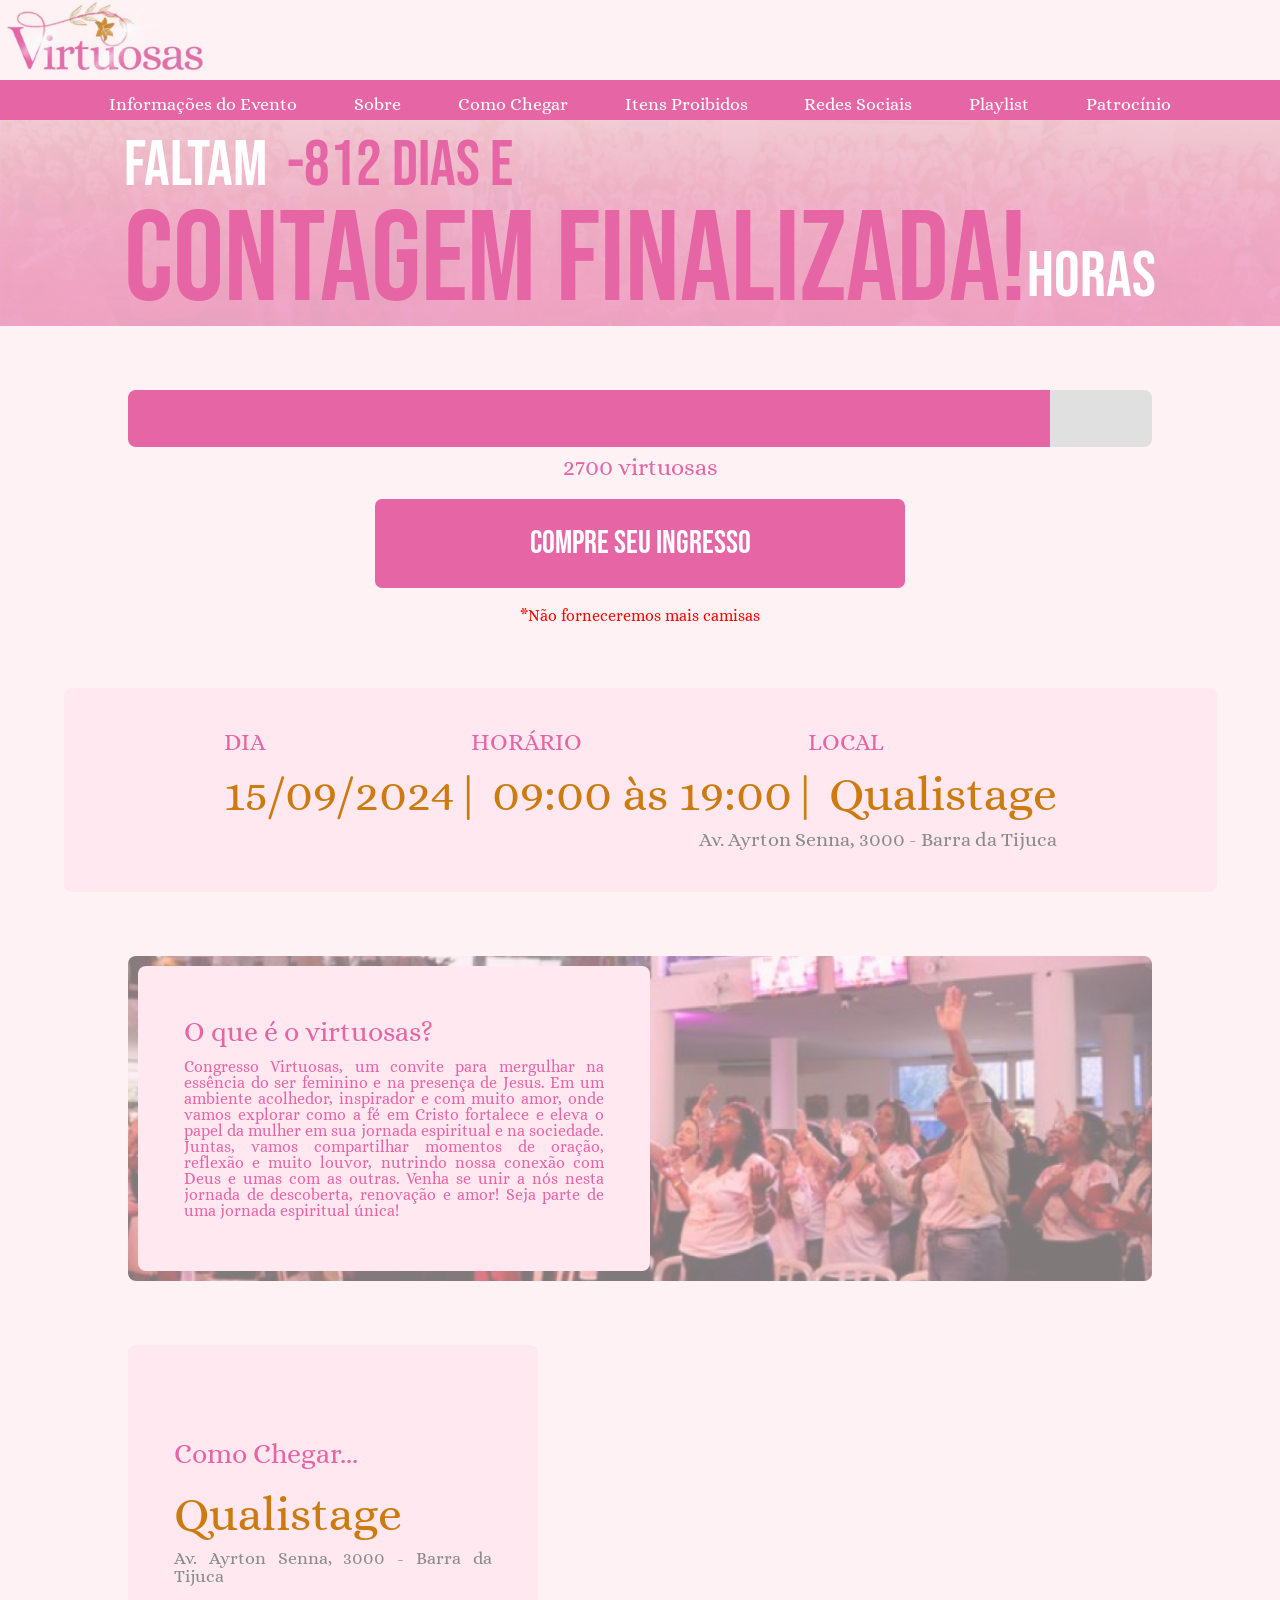
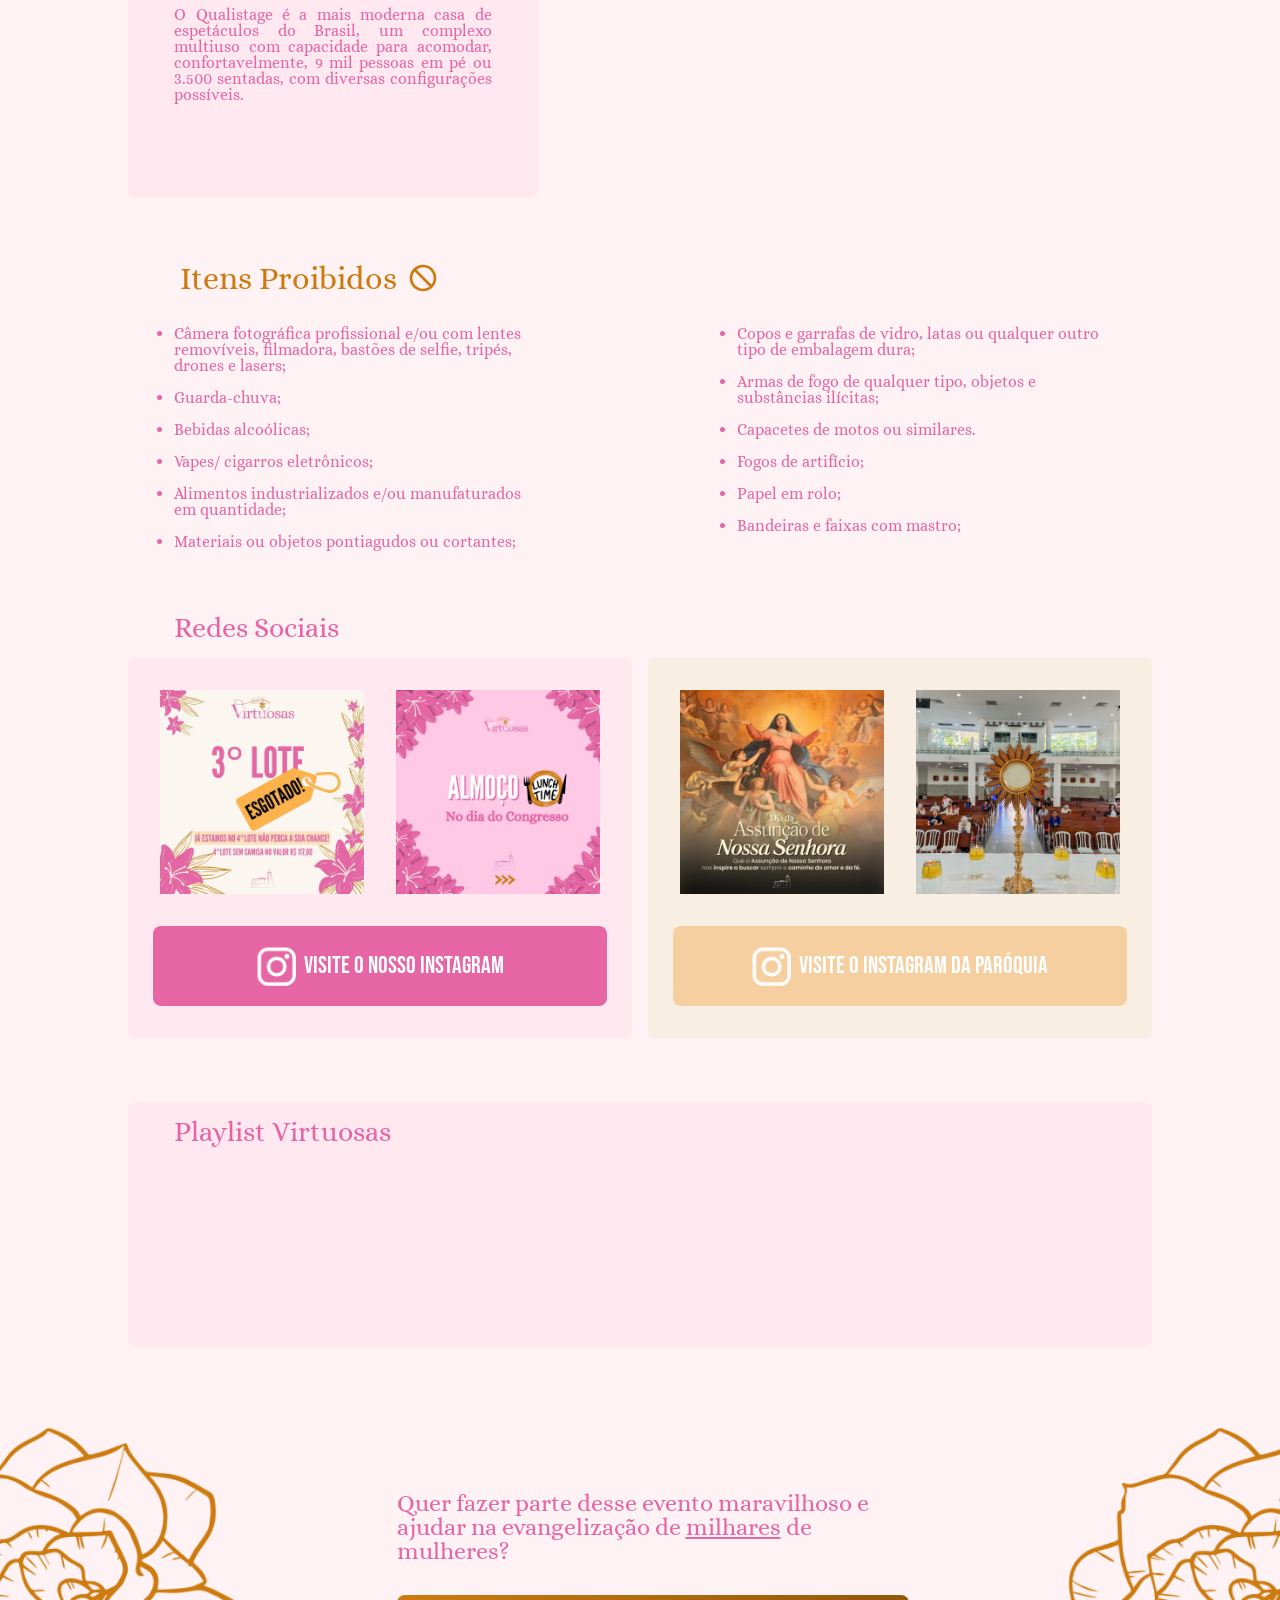
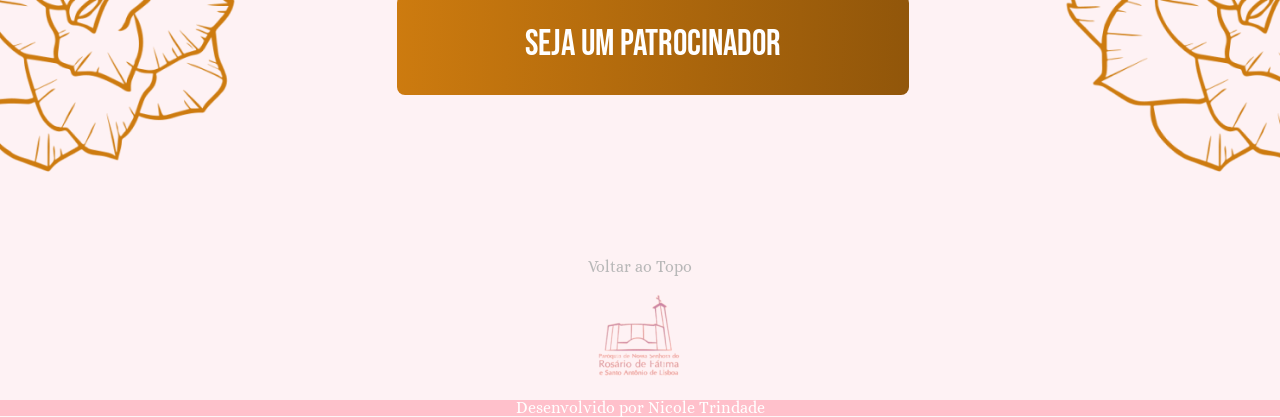
==== Virtuosas site/index.html @ bc8e5326 "analytics" ====
<!DOCTYPE html>
<html lang="en">
<head>
    <meta charset="UTF-8">
    <meta name="viewport" content="width=device-width, initial-scale=1.0">
    <title> Virtuosas</title>
    <link rel="shortcut icon" type="image/ico" href="src/favicon.ico"/>
    <link rel="stylesheet" href="style.css">
    <link rel="preconnect" href="https://fonts.googleapis.com">
    <link rel="preconnect" href="https://fonts.gstatic.com" crossorigin>
    <link href="https://fonts.googleapis.com/css2?family=Alice&display=swap" rel="stylesheet">
    <link rel="preconnect" href="https://fonts.googleapis.com">
    <link rel="preconnect" href="https://fonts.gstatic.com" crossorigin>
    <link href="https://fonts.googleapis.com/css2?family=Bebas+Neue&display=swap" rel="stylesheet">
</head>
<body >
    <div class="container-body">
        <div id="topo" class="container-Head">
            <img class="logo-imagem" src="src/virtuosas logo 1.png" alt="virtuosas logo">
            <div class="menu-icon" onclick="toggleMenu()">☰</div>
        </div>
    
        <nav class="container-menu">
            <ul class="container-menulista">
                <li><a class="item-listamenu" href="#info-evento">Informações do Evento</a></li>
                <li><a class="item-listamenu" href="#sobre">Sobre</a></li>
                <li><a class="item-listamenu" href="#como-chegar">Como Chegar</a></li>
                <li><a class="item-listamenu" href="#itens-proibidos">Itens Proibidos</a></li>
                <li><a class="item-listamenu" href="#redes-sociais">Redes Sociais</a></li>
                <li><a class="item-listamenu" href="#playlist">Playlist</a></li>
                <li><a class="item-listamenu" href="#patrocinio">Patrocínio</a></li>
            </ul>
        </nav>
    </div>

        <div class="container-cronometro">
            <div class="container-cronometrodiasehoras">
                <div class="container-cronometrodiaslinha">
                    <p class="faltamtexto">FALTAM &nbsp;</p>
                    <p id="contadordias" ></p>
                    <p>&nbsp;E </p>
                </div>
                <div class="container-cronometrohoraslinha">
                    <p id="contador"></p>
                </div>
            </div>
            <p class="container-cronometrotexto">HORAS</p>
        </div>

        <div class="container-conteudo">

        <div class="container-inscr">
            <div class="container-inscritas">
                <div class="barra-container">
                    <div class="barra-preenchida" id="barra"></div>
                  </div>                  
                <p class="numero-insc">2700 virtuosas</p>
            </div>
            <a class="button-inscr" href=" https://www.ticketmaster.com.br/event/congresso-das-mulheres-da-taquara-no-qualistage"> Compre Seu Ingresso</a>
            <p style="color: red;">*Não forneceremos mais camisas</p>
        </div>

        <div id="info-evento" class="container-infoevento">
            <div class="container-periodoprinc">            
                <div class="container-periodo">            
                    <p style="margin-left: 0px;" class="container-periodonome">DIA</p>
                    <p class="container-periodoinfo">15/09/2024</p>
                </div>
                <div class="container-periodo">           
                    <p class="container-periodonome" >HORÁRIO</p>
                    <p class="container-periodoinfo">|  09:00 às 19:00</p>
                </div>
                <div class="container-periodo">
                    <p class="container-periodonome">LOCAL</p>
                    <p class="container-periodoinfo">| Qualistage</p>
                </div>
            </div>
            <div  class="container-infoeventoendereco">
                 <p>Av. Ayrton Senna, 3000 - Barra da Tijuca</p>    
            </div>
            
        </div>

        <div id="sobre" class="container-sobre">
            <div class="container-fundooqueevirtuosas">
            <div class="container-oqueevirtuosas">
                <h1 id="titulooqvirt" class="container-titulorosa">O que é o virtuosas? </h1>
                <p class="container-textorosa">  Congresso Virtuosas, um convite para mergulhar na essência do ser feminino e na presença de Jesus.
                Em um ambiente acolhedor, inspirador e com muito amor, onde vamos explorar como a fé em Cristo fortalece 
                e eleva o papel da mulher em sua jornada espiritual e na sociedade. Juntas, vamos compartilhar momentos de 
                oração, reflexão e muito louvor, nutrindo nossa conexão com Deus e umas 
                com as outras. Venha se unir a nós nesta jornada de descoberta, renovação e amor! Seja parte de uma jornada
                espiritual única!</p>
            </div>
            </div>
        </div>

        <div id="como-chegar" class="container-chegar">
            <div class="container-chegartexto" >
                <p class="container-titulorosa" style="margin-bottom: 22px;" >Como Chegar...</p>
                <p class="container-periodoinfo2"> Qualistage</p>
                <p class="container-infoeventoendereco2" >Av. Ayrton Senna, 3000 - Barra da Tijuca</p>
                <p class="container-textorosa">O Qualistage é a mais moderna casa de espetáculos do Brasil, um complexo multiuso com 
                    capacidade para acomodar, confortavelmente, 9 mil pessoas em pé ou 3.500 sentadas, 
                    com diversas configurações possíveis.</p>
            </div>
            <div class="container-chegarmapa" >
                <iframe class="container-chegarmapa" src="https://www.google.com/maps/embed?pb=!1m18!1m12!1m3!1d3673.11513591371!2d-43.36539692490938!3d-22.98279327920167!2m3!1f0!2f0!3f0!3m2!1i1024!2i768!4f13.1!3m3!1m2!1s0x9bdb58bebd875f%3A0x8287e417959644a8!2sQualistage!5e0!3m2!1spt-BR!2sbr!4v1724108321001!5m2!1spt-BR!2sbr" width="600" height="450" style="border:0;" allowfullscreen="" loading="lazy" referrerpolicy="no-referrer-when-downgrade"></iframe>
            </div>
            
        </div>
        

        <div id="itens-proibidos" class="container-itens">

            <div class="container-itenstitulo">
                <p> Itens Proibidos</p>
                <img src="src/block-icon.svg">
            </div>
            <div class="container-listaproibidos">
                <ul class="container-itenslista">
                        <li>Câmera fotográfica profissional e/ou com lentes removíveis, filmadora, bastões de selfie, tripés, drones e lasers;</li>
                        <li>Guarda-chuva;</li>
                        <li>Bebidas alcoólicas;</li>
                        <li>Vapes/ cigarros eletrônicos;</li>
                        <li>Alimentos industrializados e/ou manufaturados em quantidade;</li>
                        <li>Materiais ou objetos pontiagudos ou cortantes;</li>

                </ul>
                <ul class="container-itenslista">
                    <li>Copos e garrafas de vidro, latas ou qualquer outro tipo de embalagem dura;</li>
                    <li>Armas de fogo de qualquer tipo, objetos e substâncias ilícitas;</li>   
                    <li>Capacetes de motos ou similares.</li>  
                    <li>Fogos de artifício;</li> 
                    <li>Papel em rolo;</li> 
                    <li> Bandeiras e faixas com mastro;</li> 

                </ul>
            </div>
        </div>

        <div id="redes-sociais" class="container-redessociais">
            <h1 class="container-titulorosa" style="margin-bottom: 16px;">Redes Sociais</h1>
            <div class="container-instagramtotal">
                <div class="container-instagramvirt">
                    <div class="container-fotosinsta">                    
                        <div onclick="window.location='https://www.instagram.com/p/C-2g4DoRQ3X/?utm_source=ig_web_copy_link&igsh=MzRlODBiNWFlZA==';" class="image-container">
                            <img src="src/post3.png" alt="Post Instagram 3o lote">
                            <div class="overlay">
                                <img src="sua-imagem-sobreposicao.png" alt="">
                            </div>
                        </div>
                        <div onclick="window.location='https://www.instagram.com/p/C-5daG8xgtd/?utm_source=ig_web_copy_link&igsh=MzRlODBiNWFlZA==';" class="image-container">
                            <img src="src/post4.png" alt="Post Instagram Almoço">
                            <div class="overlay">
                                <img src="sua-imagem-sobreposicao.png" alt="">
                            </div>
                        </div>
                    </div>
                    
                    <a class="button-instavirt" href="https://www.instagram.com/virtuosascm/">
                        <img class="logo-insta-button" src="src/insta-menor.svg" alt=""> 
                        <p>Visite o nosso instagram</p>
                    </a>
                </div>
                
                <div class="container-instagramparo">
                    <div onclick="window.location='https://www.instagram.com/p/C-0Xj4Xxc16/?utm_source=ig_web_copy_link&igsh=MzRlODBiNWFlZA==';" class="container-fotosinsta">                    
                        <div class="image-container">
                            <img src="src/post2.png" alt="">
                            <div class="overlay">
                                <img src="sua-imagem-sobreposicao.png" alt="">
                            </div>
                        </div>
                        <div onclick="window.location='//www.instagram.com/p/C92QTw2Mox7/?utm_source=ig_web_copy_link&igsh=MzRlODBiNWFlZA==';" class="image-container">
                            <img src="src/post1.png" alt="Post Instagram Ostensório">
                            <div class="overlay">
                            </div>
                        </div>
                    </div>                
                    <a class="button-instaparo" href="https://www.instagram.com/rosariodefatimataquara?utm_source=ig_web_button_share_sheet&igsh=ZDNlZDc0MzIxNw=="> 
                        <img class="logo-insta-button" src="src/insta-menor.svg" alt="">
                        <p>Visite o Instagram da Paróquia</p>
                    </a>
                </div>
            </div>
        </div>

        <div id="playlist" class="container-spotify">
            <h1 class="container-titulorosa" style="margin-bottom: 16px; margin-top: 16px;" >Playlist Virtuosas</h1>
            <div class="container-spotifyplayer">
                <iframe style="border-radius:12px" src="https://open.spotify.com/embed/playlist/7DK9SBOw7ybCnWoJgcWe0b?utm_source=generator" width="100%" height="152" frameBorder="0" allowfullscreen="" allow="autoplay; clipboard-write; encrypted-media; fullscreen; picture-in-picture" loading="lazy"></iframe>
            </div>
            
        </div>
        
        <div id="patrocinio" class="container-patrocionio">
            <img class="imagem-fundo-cravo" src="src/cravoesq.png" alt="">
            <div class="container-conteudopatrocionio">            
                <p class="container-textopatrocionio">Quer fazer parte desse evento maravilhoso e ajudar na 
                evangelização de <u>milhares</u> de mulheres?</p>
                <a class="button-patrocinador" href="https://bit.ly/parceriavirtuosas"> Seja um patrocinador</a>
            </div>
            <img class="imagem-fundo-cravo" src="src/cravodir.png" alt="">

        </div>
         </div>
        <div class="container-footer">
            <a class="texto-footer" href="#topo">Voltar ao Topo</a>
            <img src="src/logo-igreja.png" alt="">
        </div>
        <p style="background-color: pink; color: white; text-align: center;"> Desenvolvido por Nicole Trindade</p>
    </div>
    <script async src="//www.instagram.com/embed.js"></script>
    <script src="script.js"></script>
    <script>
        window.va = window.va || function () { (window.vaq = window.vaq || []).push(arguments); };
      </script>
      <script defer src="/_vercel/insights/script.js"></script>
</body>
</html>
---- Virtuosas site/style.css ----
/* http://meyerweb.com/eric/tools/css/reset/ 
   v2.0 | 20110126
   License: none (public domain)
*/

html, body, div, span, applet, object, iframe,
h1, h2, h3, h4, h5, h6, p, blockquote, pre,
a, abbr, acronym, address, big, cite, code,
del, dfn, em, img, ins, kbd, q, s, samp,
small, strike, strong, sub, sup, tt, var,
b, u, i, center,
dl, dt, dd, ol, ul, li,
fieldset, form, label, legend,
table, caption, tbody, tfoot, thead, tr, th, td,
article, aside, canvas, details, embed, 
figure, figcaption, footer, header, hgroup, 
menu, nav, output, ruby, section, summary,
time, mark, audio, video {
	margin: 0;
	padding: 0;
	border: 0;
	font-size: 100%;
	font: inherit;
	vertical-align: baseline;
}
/* HTML5 display-role reset for older browsers */
article, aside, details, figcaption, figure, 
footer, header, hgroup, menu, nav, section {
	display: block;
}
body {
	line-height: 1;
}
ol, ul {
	list-style: none;
}
blockquote, q {
	quotes: none;
}
blockquote:before, blockquote:after,
q:before, q:after {
	content: '';
	content: none;
}
table {
	border-collapse: collapse;
	border-spacing: 0;
}
body{
    background-color: #FEF2F4;
    font-family: 'Alice';
    overflow-x: hidden;
}
.container-conteudo{
    display: flex;
    flex-direction: column;
    justify-content: center;
    align-items: center;
    margin: 64px 0 64px 0;
    gap: 64px;
}


/* CABEÇALHO */
.logo-imagem {
    height: 80px;
}
.container-Head{
    display: flex;
    flex-direction: row;
    justify-content: flex-start;
}
.container-menu {
    background-color: #E665A5;
    font-family: "Alice", serif;
    height: 40px;
    display: flex; /* Adiciona flexbox para alinhar itens horizontalmente */
    align-items: center; /* Alinha verticalmente o conteúdo ao centro */
    justify-content: center; /* Centraliza o menu no desktop */
}

/* Ícone do menu (inicialmente oculto) */
.menu-icon {
    display: none;
    font-size: 24px;
    cursor: pointer;
    color: #E665A5;
    margin: 10px 10px 0 0 ; /* Move o ícone para a extrema direita */
}

.container-menulista {
    display: flex;
    justify-content: center;
    flex-direction: row;
    padding: 10px 010px 0;
    gap: 4.44vw;
}

.item-listamenu {
    text-decoration: none;
    color: white;
    font-size: 1.4vw;
}

/* Estilos para telas menores que 786px */
@media (max-width: 786px) {
    .container-Head{
        justify-content: center;
    }
    .container-menu {
        height: auto;
        flex-direction: column; /* Alinha o conteúdo verticalmente */
    }

    .container-menulista {
        display: none; /* Esconde o menu inicialmente */

    }

    .menu-icon {
        display: block; /* Mostra o ícone de menu */
        position: absolute;
        right: 20px; 
    }

    .container-menu.show .container-menulista {
        display: flex; /* Mostra o menu ao clicar no ícone */
        flex-direction: column;
    }

    .item-listamenu {
        font-size: 16px;
        text-align: center;
        padding: 10px 0;
    }
}


/* INSCRITAS */
.container-inscr{
    display: flex;
    flex-direction: column;
    align-items: center;
    justify-content: center;
}
.container-menu{
    display: flex;
    flex-direction: column;
    justify-content: center;
}
.container-cronometro{
    display: flex;
    flex-direction: row;
    justify-content: center;
    background-size: cover;
    align-items: flex-end;
    background-image: url('src/Group\ 12.png');
    font-family: 'Bebas Neue';
    color: #E665A5;
    height: 16.11vw;
}
.container-cronometrodiaslinha{
    display: flex;
    flex-direction: row;
    font-size: 5vw;
}
.container-cronometrohoraslinha{
 font-size: 10vw;
}
.container-cronometrodiasehoras{
    display: flex;
    flex-direction: column;
}
.faltamtexto{
    color: white;
}
.container-cronometrotexto{
    display: flex;
    align-self: flex-end;
    color: white;
    font-size: 5vw;
    padding-bottom: 1.38vw;
}

@media (max-width:496px) {
    .container-cronometro{

        height: 32vw;
    }
    .container-cronometrodiaslinha{

        font-size: 10vw;
    }
    .container-cronometrohoraslinha{
     font-size: 20vw;
    }

    .container-cronometrotexto{

        font-size: 10vw;

    }
}
.barra-container {
    width: 80%;
    background-color: #e0e0e0; /* Cor de fundo do container */
    border-radius: 8px;
    overflow: hidden; /* Garante que a barra não transborde as bordas arredondadas */
}
.barra-preenchida {
    width: 0%; /* Inicialmente, a barra tem largura zero */
    height: 57px;
    background-color: #E665A5; /* Cor rosa da barra */
    transition: width 2s ease-in-out; /* Animação de 2 segundos para o crescimento da barra */
}  
.container-inscr{
    display: flex;
    flex-direction: column;
    width: 100%;
    gap: 20px;
}
.container-inscritas{
    display: flex;
    flex-direction: column;
    align-items: center;
    gap: 8px;
    width: 100%;
}
.numero-insc{
    font-size: 24px;
    color: #E665A5;

}
.button-inscr{
    display: flex;
    flex-direction: column;
    text-decoration: none;
    font-size: 2.5vw;
    justify-content: center;
    align-items: center;
    height: 6.94vw;
    width: 41.38vw;
    background-color: #E665A5;
    border-radius: 0.55vw;
    color: white;
    font-family: 'Bebas Neue';
}
@media (max-width: 786px) {
    .button-inscr{
        display: flex;
        flex-direction: column;
        text-decoration: none;
        font-size: 24px;
        justify-content: center;
        align-items: center;
        height: 60px;
        width: 70%;
        background-color: #E665A5;
        border-radius: 8px;
        color: white;
        font-family: 'Bebas Neue';
    }
    }

/* INFORMACOES DO EVENTO */

.container-infoevento{
    display: flex;
    flex-direction: column;
    background-color: #FFE8F0;
    padding: 42px 12.5vw 42px 12.5vw;
    border-radius: 8px;

}
.container-periodonome{
    font-size: 24px;
    margin-bottom: 16px;
    margin-left: 16px;
    color: #E665A5;
}
.container-periodoinfo{

    font-size: 48px;
    color: #CD7B0F;

}
.container-periodoprinc{
    display: flex;
    flex-direction: row;
}

.container-infoeventoendereco{
    display: flex;
    flex-direction: row;
    font-size: 20px;
    color: #8B8B8B;
    margin-top: 12px;
    align-self: flex-end;
}

@media (max-width: 1120px) {
    .container-periodonome {
        font-size: 1.66vw;
    }
    .container-periodoinfo {
        font-size: 3.33vw;
    }

}

@media (max-width: 786px) {
    .container-infoevento{
        display: flex;
        flex-direction: column;
        background-color: #FFE8F0;
        padding: 0;
        width: 95%;
        border-radius: 8px;
    
    }
    .container-periodonome {
        font-size: 16px;
    }
    .container-periodoinfo{

        font-size: 24px;
        color: #CD7B0F;
    
    }

    .container-periodoprinc{
        display: flex;
        flex-direction: row;
        justify-content: space-between;
        margin: 20px 20px 0 20px;
    }

    .container-infoeventoendereco{
        display: flex;
        flex-direction: row;
        font-size: 2.0vw;
        color: #8B8B8B;
        margin: 10px 20px 20px 0;
        align-self: flex-end;
    }

}

    @media (max-width:496px) {
        .container-periodoinfo{
    
            font-size:20px;
            color: #CD7B0F;
        
        }
        .container-infoeventoendereco{
            display: flex;
            flex-direction: row;
            font-size: 12px;
            color: #8B8B8B;
            margin: 10px 20px 20px 0;
            align-self: flex-end;
        }
        .container-periodonome {
            font-size: 20px;
        }
    
            
        }

        @media (max-width:440px) {
            .container-periodoinfo{
        
                font-size:4.5vw;
                color: #CD7B0F;
            
            }
            .container-infoeventoendereco{
                display: flex;
                flex-direction: row;
                font-size: 3vw;
                color: #8B8B8B;
                margin: 10px 20px 20px 0;
                align-self: flex-end;
            }
            .container-periodonome {
                font-size: 4.5vw;
            }
        
                
            }



/* SOBRE O EVENTO */
.container-sobre{
    display: flex;
    flex-direction: row;
    justify-content: center;
}
.container-fundooqueevirtuosas{
    width: 80%;
    background-image: url('src/image-fundooqe.png');
    background-position: center;
    background-size: cover;
    border-radius: 8px;
}
.container-oqueevirtuosas{
    display: flex;
    flex-direction: column;
    justify-content: center;
    align-items:flex-start;
    
    width: 50%;
    height: 305px;
    margin: 10px;
    color: #E665A5;
    
    background-color: #FFE8F0;
    border-radius: 8px;
}
.container-titulorosa{
    font-size: 32px;
    padding: 0 3.61vw 0 3.61vw;
    color: #E665A5;
    margin-bottom: 12px;
    font-size: 2.22vw;
    
}
.container-textorosa{
    font-size: 16px;
    text-align: justify;
    padding: 0 3.61vw 0 3.61vw;
    font-size: 16px;
}

@media (max-width:786px) {
    .container-titulorosa{
        font-size: 32px;
        padding: 0 3.61vw 0 3.61vw;
        color: #E665A5;
        
        margin-bottom: 12px;
        
    }
    #titulooqvirt{
        color: white;
    }
    .container-textorosa{
        font-size: 16px;
        text-align: justify;
        padding: 0 3.61vw 0 3.61vw;
        font-size: 16px;
    }

    .container-fundooqueevirtuosas{
        width:100%;
        background-image: none;
        background-position: center;
        border-radius: 0;
    }
    .container-oqueevirtuosas{
        display: flex;
        flex-direction: column;
        justify-content: center;
        align-items:flex-start;
        padding: 20px 0 20px 0;
        width: 100%;
        height: auto;
        margin: 0;
        color: white;
        background-color: #E665A5;
        border-radius: 0;
    }

}

@media (max-width:488px) {
    .container-titulorosa{
        font-size: 32px;
        padding: 0 3.61vw 0 3.61vw;
        color: #E665A5;
        margin-bottom: 12px;
    }
        
    }



/* COMO CHEGAR */
.container-chegar{
    display: flex;
    flex-direction: row;
    gap:1.11vw;
    width: 80%;
}
.container-periodoinfo2{

    font-size: 48px;
    color: #CD7B0F;
    padding: 0 3.61vw 0 3.61vw;

}
.container-chegartexto{
    background-color: #FFE8F0;
    color: #E665A5;
    display: flex;
    flex-direction: column;
    justify-content: center;
    align-items:flex-start;
    border-radius: 8px;
    text-align: justify;
}
.container-infoeventoendereco2{
    display: flex;
    flex-direction: row;
    font-size: 1.38vw;
    color: #8B8B8B;
    margin-top: 12px;
    margin-bottom: 22px;
    padding: 0 3.61vw 0 3.61vw;
}
@media (max-width: 1120px) {
    .container-chegarmapa{
        display: flex;
        width: 51.11vw;
        height: 51.11vw;
        border:0;

    }
    .container-infoeventoendereco2{
        display: flex;
        flex-direction: row;
        font-size: 16px;
        color: #8B8B8B;
        margin-top: 12px;
        margin-bottom: 22px;
        padding: 0 3.61vw 0 3.61vw;
    }

}
@media (max-width:786px) {
    .container-chegar{
        display: flex;
        flex-direction: column;
        gap:1.11vw;
        width: 95%;
    }
    
    .container-chegarmapa{
        display: flex;
        width: 100%;
        border:0;

    }
    .container-chegartexto{
        padding-top: 16px;
        padding-bottom: 16px ;
    }
    .container-periodoinfo2{

        font-size: 48px;
        color: #CD7B0F;
        padding: 0 3.61vw 0 3.61vw;
    
    }

}





/* ITENS PROIBIDOS */
.container-itens{

    width: 80%;
}
.container-itenstitulo{
    display: flex;
    padding: 0 52px 0 52px;
    margin-bottom: 32px;
    gap: 10px;
    flex-direction: row;
    font-size: 32px;
    color: #CD7B0F;
}
.container-listaproibidos{
    display: flex;
    flex-direction: row;
    gap: 10%;
}
.container-itenslista{
    padding: 0 3.61vw 0 3.61vw;
    width: 45%;
}
ul{
    display: flex;
    flex-direction: column;
    gap: 16px;
    list-style-type: disc;
    padding-right: 10px;
    color: #E665A5;
}
@media (max-width:786px) {
    .container-itens{
        width: 95vw;
    }

    .container-listaproibidos{
        display: flex;
        flex-direction: column;
        gap: 16px;
    }
    .container-itenslista{
        
        width: 95%;
    }
    .container-itenstitulo{
        display: flex;
        padding: 0;
        margin-bottom: 32px;
        flex-direction: row;
        font-size: 6.4vw;
        color: #CD7B0F;
    }
}
@media (max-width:440px) {
    .container-itenstitulo{
        display: flex;
        padding: 0;
        margin-bottom: 32px;
        flex-direction: row;
        font-size: 32px;
        color: #CD7B0F;
    }
}


/* REDES SOCIAIS */
.container-redessociais{
    width: 80%;
}
.container-instagramtotal{
    display: flex;
    flex-direction: row;
    gap: 16px;
}
.container-instagramvirt{
    width: 50%;
    display: flex;
    flex-direction: column;
    justify-content: center;
    align-items: center;
    background-color: #FFE8F0;
    border-radius: 8px;
    
}
.container-instagramparo{
    width: 50%;
    display: flex;
    flex-direction: column;
    justify-content: center;
    align-items: center;
    background-color: #F8EEE2;
    border-radius: 8px;

}
.container-fotosinsta{
    display: flex;
    flex-direction: row;
    gap: 32px;
    padding: 32px;

}
.button-instavirt{
    display: flex;
    flex-direction: row;
    justify-content: center;
    align-items: center;
    gap: 8px;
    width: 90%;
    height: 80px;
    background-color: #E665A5;
    text-decoration: none;
    color: white;
    font-family: 'Bebas Neue';
    font-size: 24px;
    border-radius: 8px;
    margin-bottom: 32px;
}
.button-instaparo{
    display: flex;
    flex-direction: row;
    justify-content: center;
    gap: 8px;
    align-items: center;
    width: 90%;
    height: 80px;
    background-color: #F6CFA0;
    text-decoration: none;
    color: white;
    font-family: 'Bebas Neue';
    font-size: 24px;
    border-radius: 8px;
    margin-bottom: 32px;

}
.image-container {
    position: relative;
    display: inline-block;
}
.image-container img {
    display: block;
    width: 100%;
    height: auto;
}
.overlay {
    position: absolute;
    top: 0;
    left: 0;
    width: 100%;
    height: 100%;
    background-image: url(src/opacity-insta.png);
    background-position: center;
    display: flex;
    align-items: center;
    justify-content: center;
    opacity: 0;
    transition: opacity 0.3s ease;
}
.overlay img {
    max-width: 100%;
    max-height: 100%;
    opacity: 0.4; /* Transparência da imagem sobreposta */
}
.image-container:hover .overlay {
    opacity: 1; /* Mostra a sobreposição ao passar o mouse */
}
.container-instagramtotal{
    display: flex;
    flex-direction: row;
}

@media (max-width:786px) {
    .container-redessociais{
        width: 95%;
    }
    .container-instagramtotal{
        display: flex;
        flex-direction: column;
        gap: 16px;

    }


    .container-instagramvirt{
        width: 100%;
        display: flex;
        flex-direction: column;
        justify-content: center;
        align-items: center;
        background-color: #FFE8F0;
        border-radius: 8px;
        
    }
    .container-instagramparo{
        width: 100%;
        display: flex;
        flex-direction: column;
        justify-content: center;
        align-items: center;
        background-color: #F8EEE2;
        border-radius: 8px;
    
    }
    .button-instavirt{
        display: flex;
        flex-direction: row;
        justify-content: center;
        align-items: center;
        gap: 8px;
        width: 90%;
        height: 17.77vw;
        background-color: #E665A5;
        text-decoration: none;
        color: white;
        font-family: 'Bebas Neue';
        font-size: 5.33vw;
        border-radius: 8px;
        margin-bottom: 32px;
    }
    .button-instaparo{
        display: flex;
        flex-direction: row;
        justify-content: center;
        gap: 8px;
        align-items: center;
        width: 90%;
        height: 17.77vw;
        background-color: #F6CFA0;
        text-decoration: none;
        color: white;
        font-family: 'Bebas Neue';
        font-size: 5.33vw;
        border-radius: 8px;
        margin-bottom: 32px;
    
    }
    .logo-insta-button{
        height: 8.88vw;
    }
    
}


/* SPOTIFY */
.container-spotify{
    display: flex;
    flex-direction: column;
    background-color: #FFE8F0;
    border-radius: 8px;
    width: 80%;

}
.container-spotifyplayer{
    display: flex;
    flex-direction: row;
    align-self: center;
    margin-bottom:32px ;
    width: 96%;
}

@media (max-width:786px) {
    .container-spotify{
        display: flex;
        flex-direction: column;
        background-color: #FFE8F0;
        border-radius: 8px;
        width: 95%;
    
    }
}



/* PATROCINIO */
.container-patrocionio {
    display: flex;
    flex-direction: row;
    justify-content: space-between;
    width: 100%;
}
.container-conteudopatrocionio {
    z-index: 1; /* Coloca o conteúdo acima das imagens */
    display: flex;
    flex-direction: column;
    margin-top: 80px;
    width: 40%;
}
.container-textopatrocionio {
    color: #E665A5;
    margin-bottom: 32px;
    font-size: 24px;
}
.button-patrocinador {
    display: flex;
    justify-content: center;
    align-items: center;
    height: 100px;
    border-radius: 8px;
    background: linear-gradient(92deg, #CD7B0F 0%, #91560A 100%);
    font-family: 'Bebas Neue';
    color: white;
    text-decoration: none;
    font-size: 36px;
}

.imagem-fundo-cravo{
    height: 30vw;
}
@media (max-width:786px) {
   
    .container-textopatrocionio {
        color: #E665A5;
        margin-bottom: 32px;
        font-size: 4vw;
    }
    .container-conteudopatrocionio {
        z-index: 1; /* Coloca o conteúdo acima das imagens */
        display: flex;
        flex-direction: column;
        margin-top: 0;
        width: 60%;
    }
    .button-patrocinador {
        display: flex;
        justify-content: center;
        align-items: center;
        height: 12.72vw;
        border-radius: 8px;
        background: linear-gradient(92deg, #CD7B0F 0%, #91560A 100%);
        font-family: 'Bebas Neue';
        color: white;
        text-decoration: none;
        font-size: 4.58vw;
    }
}

/* RODAPE*/
.container-footer{
    display: flex;
    flex-direction: column;
    justify-content: center;
    align-items: center;   
}
.texto-footer{
    text-decoration: none;
    color: #B8B8B8;

}
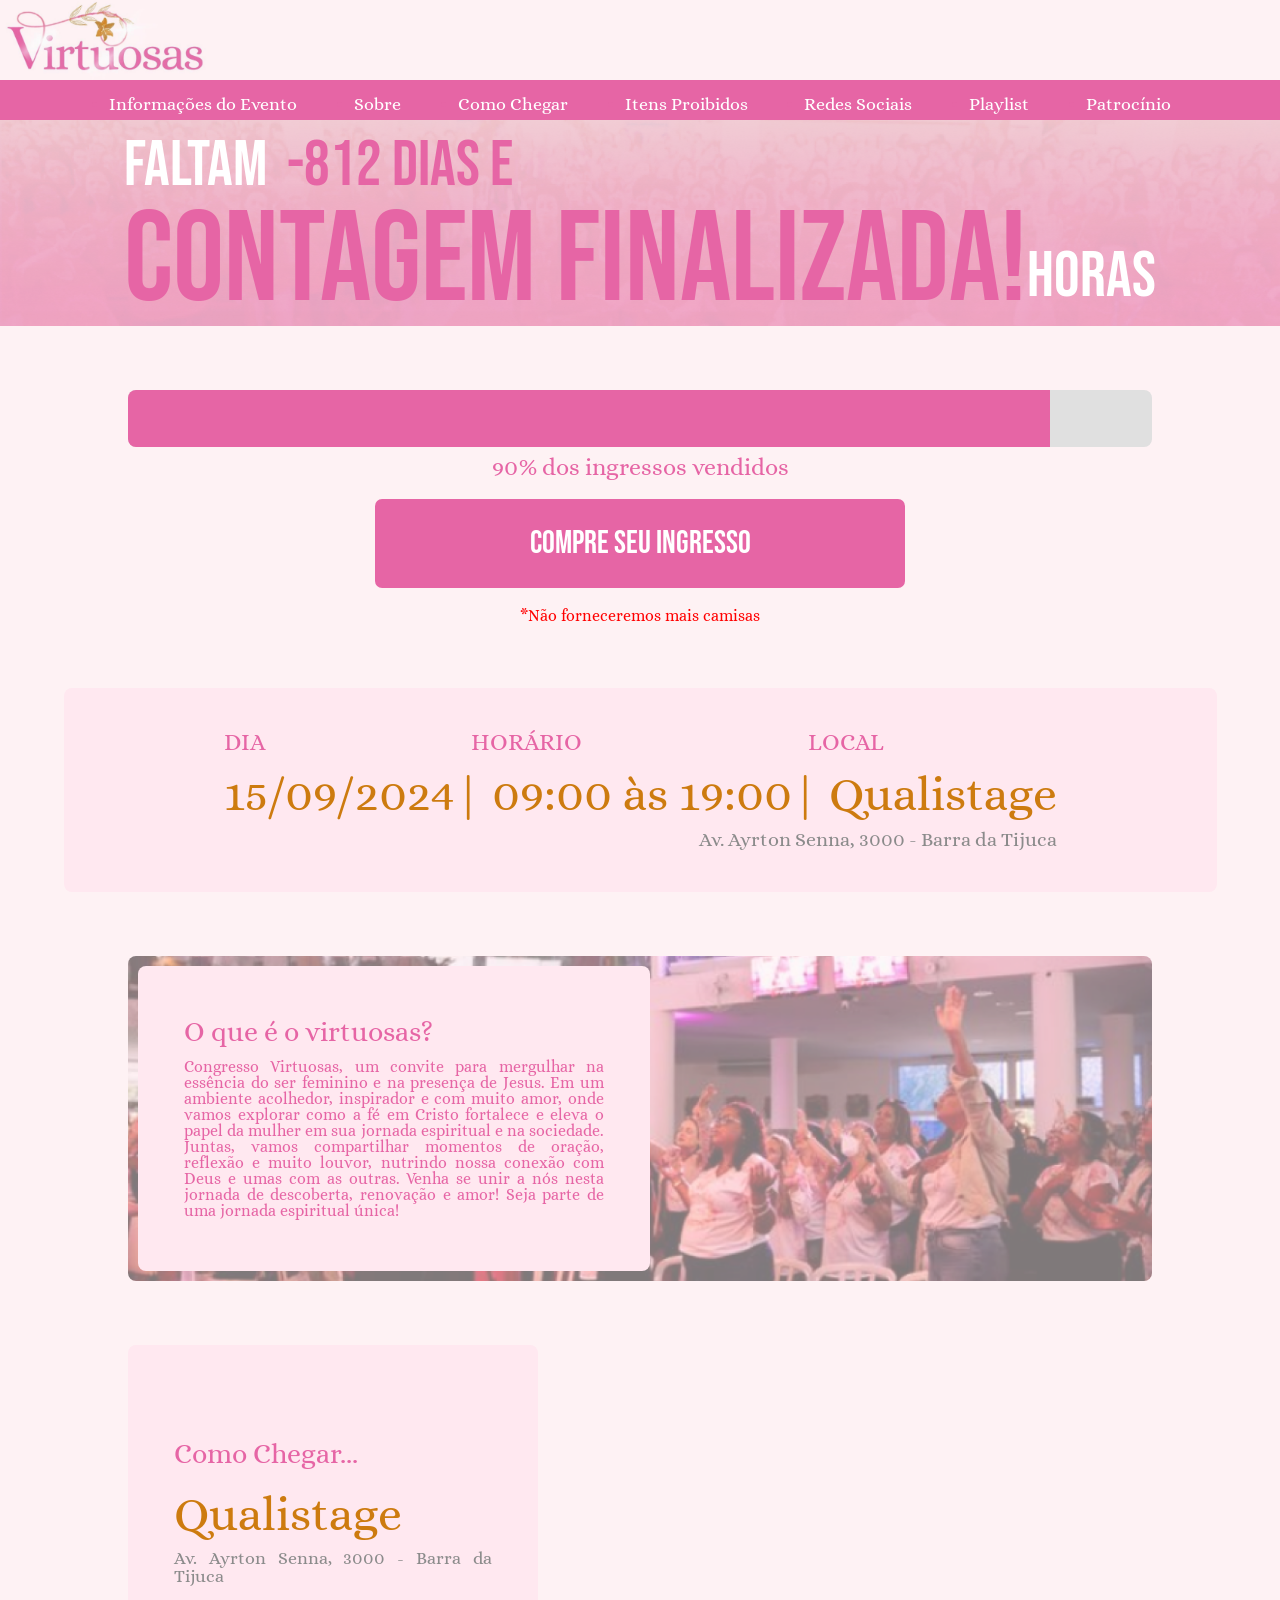
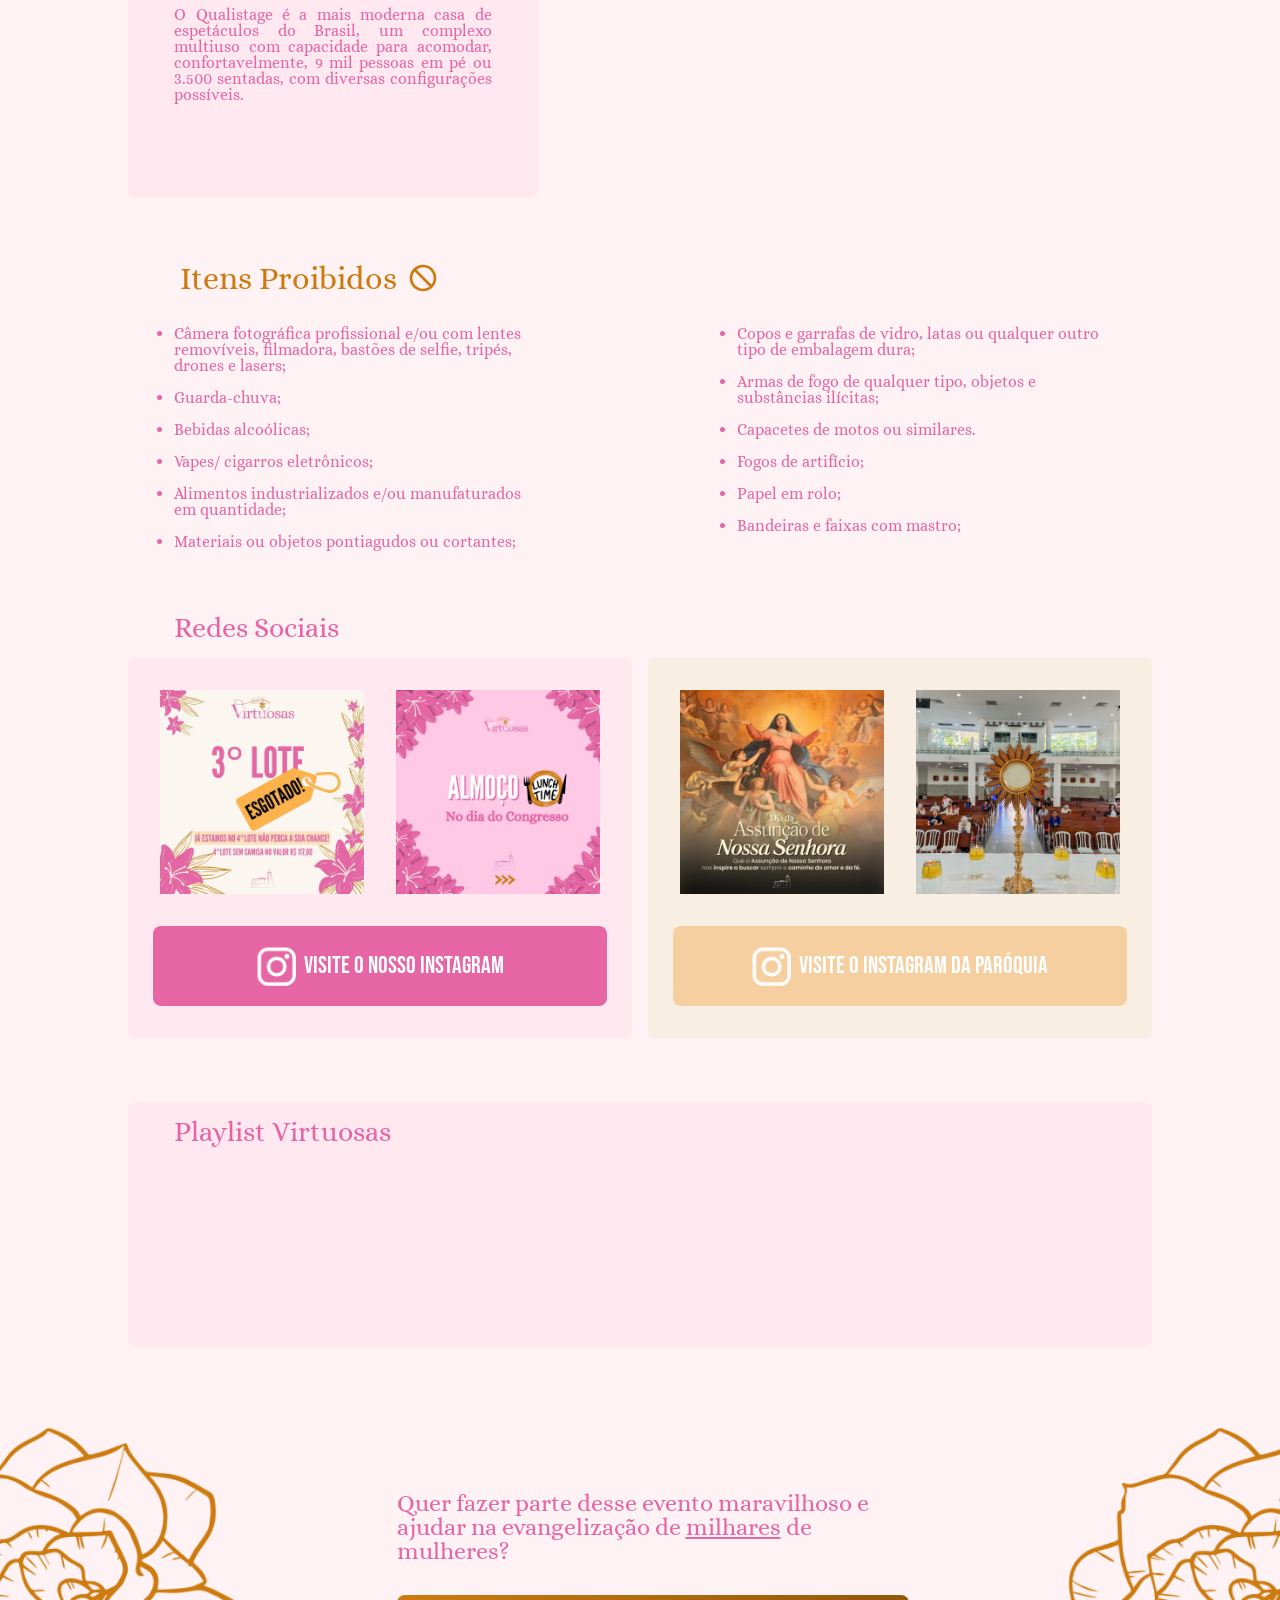
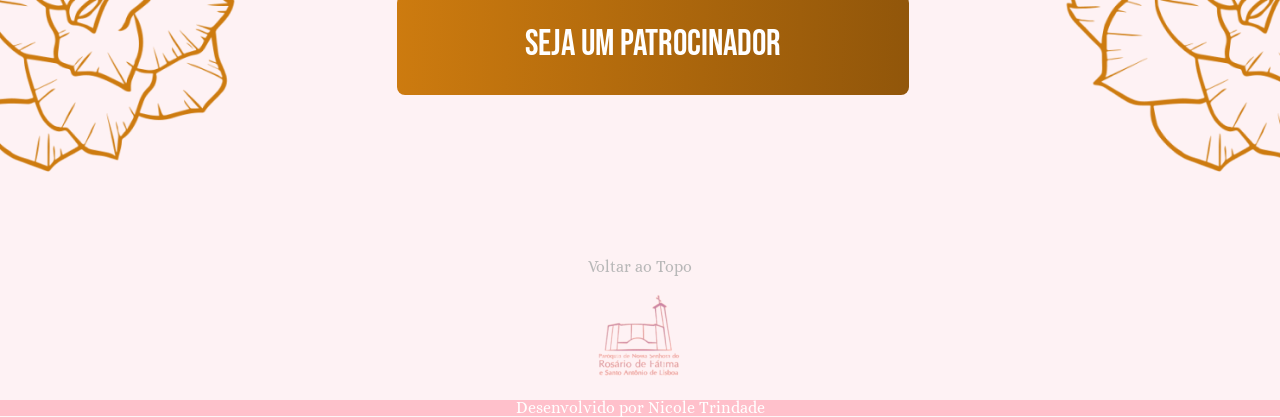
==== commit 3f76c59c: "correcao de texto" ====
--- a/Virtuosas site/index.html
+++ b/Virtuosas site/index.html
@@ -12,6 +12,15 @@
     <link rel="preconnect" href="https://fonts.googleapis.com">
     <link rel="preconnect" href="https://fonts.gstatic.com" crossorigin>
     <link href="https://fonts.googleapis.com/css2?family=Bebas+Neue&display=swap" rel="stylesheet">
+<!-- Google tag (gtag.js) -->
+<script async src="https://www.googletagmanager.com/gtag/js?id=G-4SK94B788N"></script>
+<script>
+  window.dataLayer = window.dataLayer || [];
+  function gtag(){dataLayer.push(arguments);}
+  gtag('js', new Date());
+
+  gtag('config', 'G-4SK94B788N');
+</script>
 </head>
 <body >
     <div class="container-body">
@@ -54,7 +63,7 @@
                 <div class="barra-container">
                     <div class="barra-preenchida" id="barra"></div>
                   </div>                  
-                <p class="numero-insc">2700 virtuosas</p>
+                <p class="numero-insc">90% dos ingressos vendidos</p>
             </div>
             <a class="button-inscr" href=" https://www.ticketmaster.com.br/event/congresso-das-mulheres-da-taquara-no-qualistage"> Compre Seu Ingresso</a>
             <p style="color: red;">*Não forneceremos mais camisas</p>
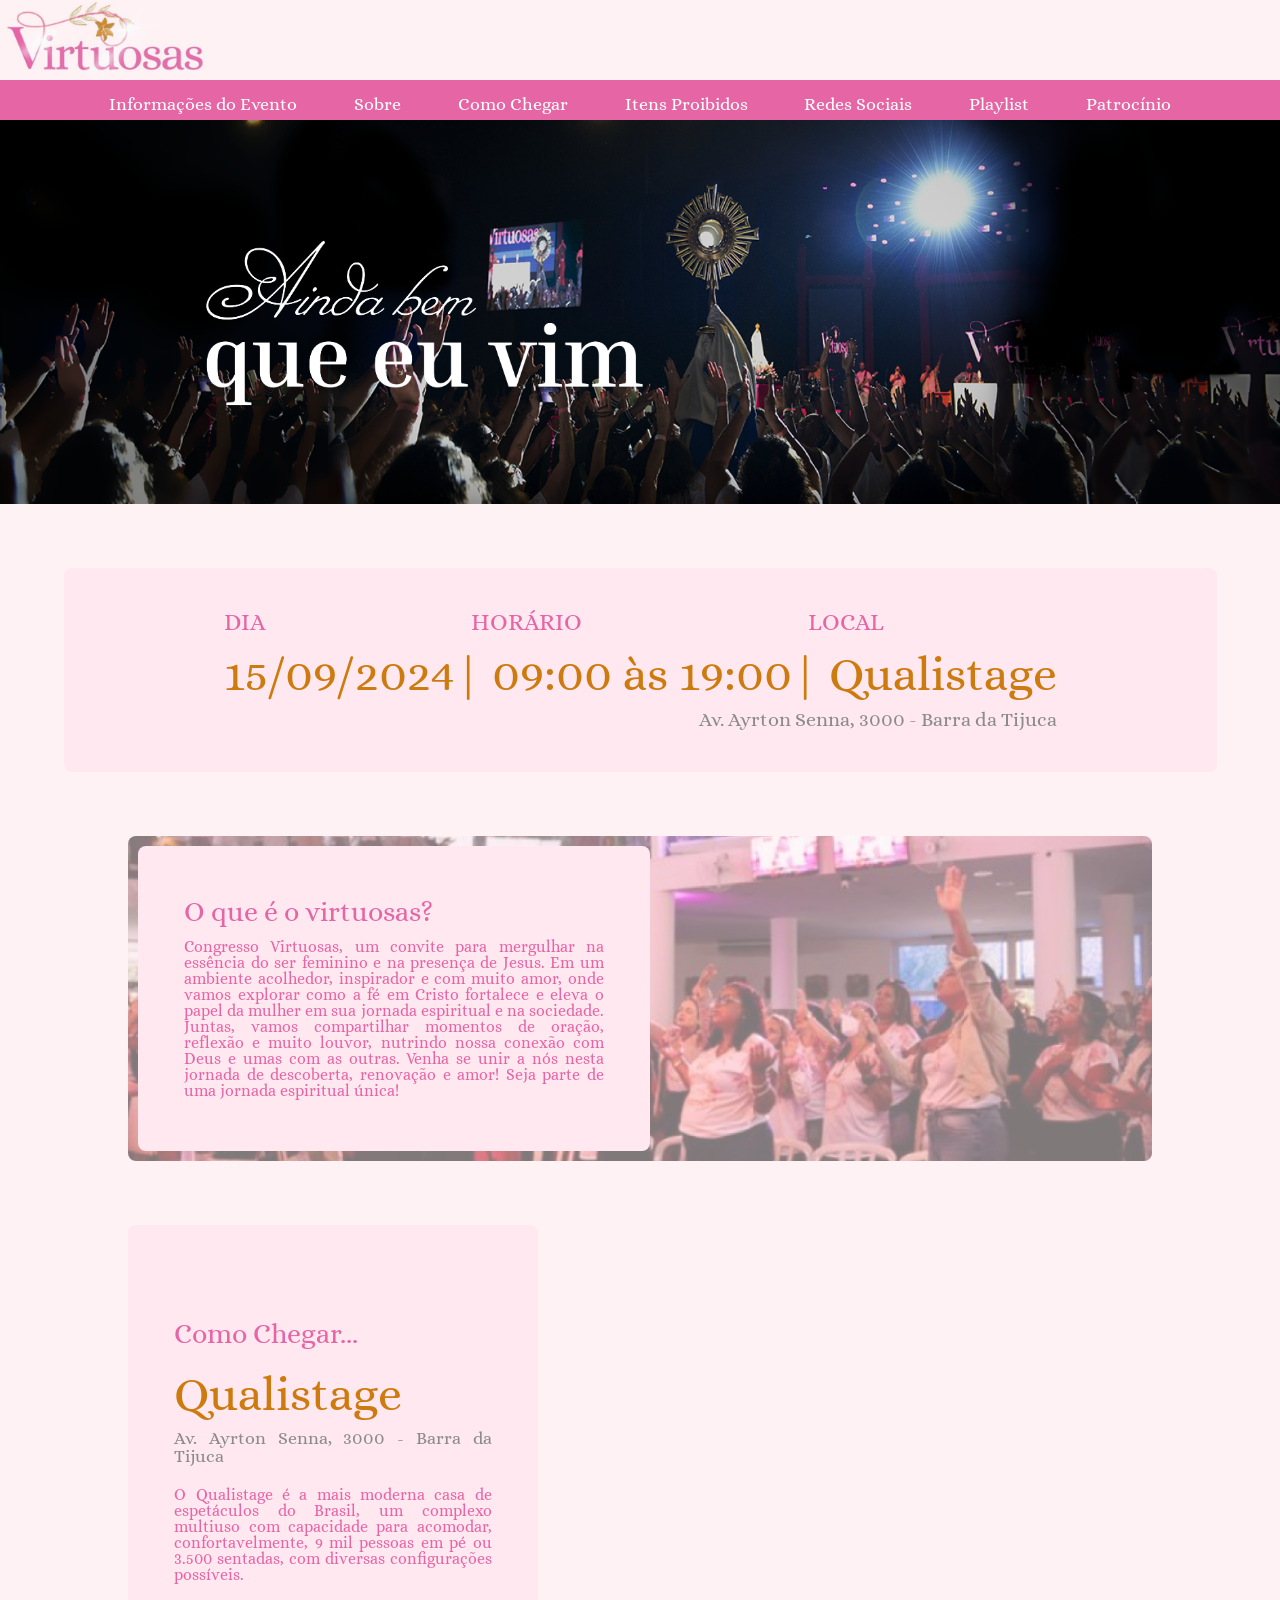
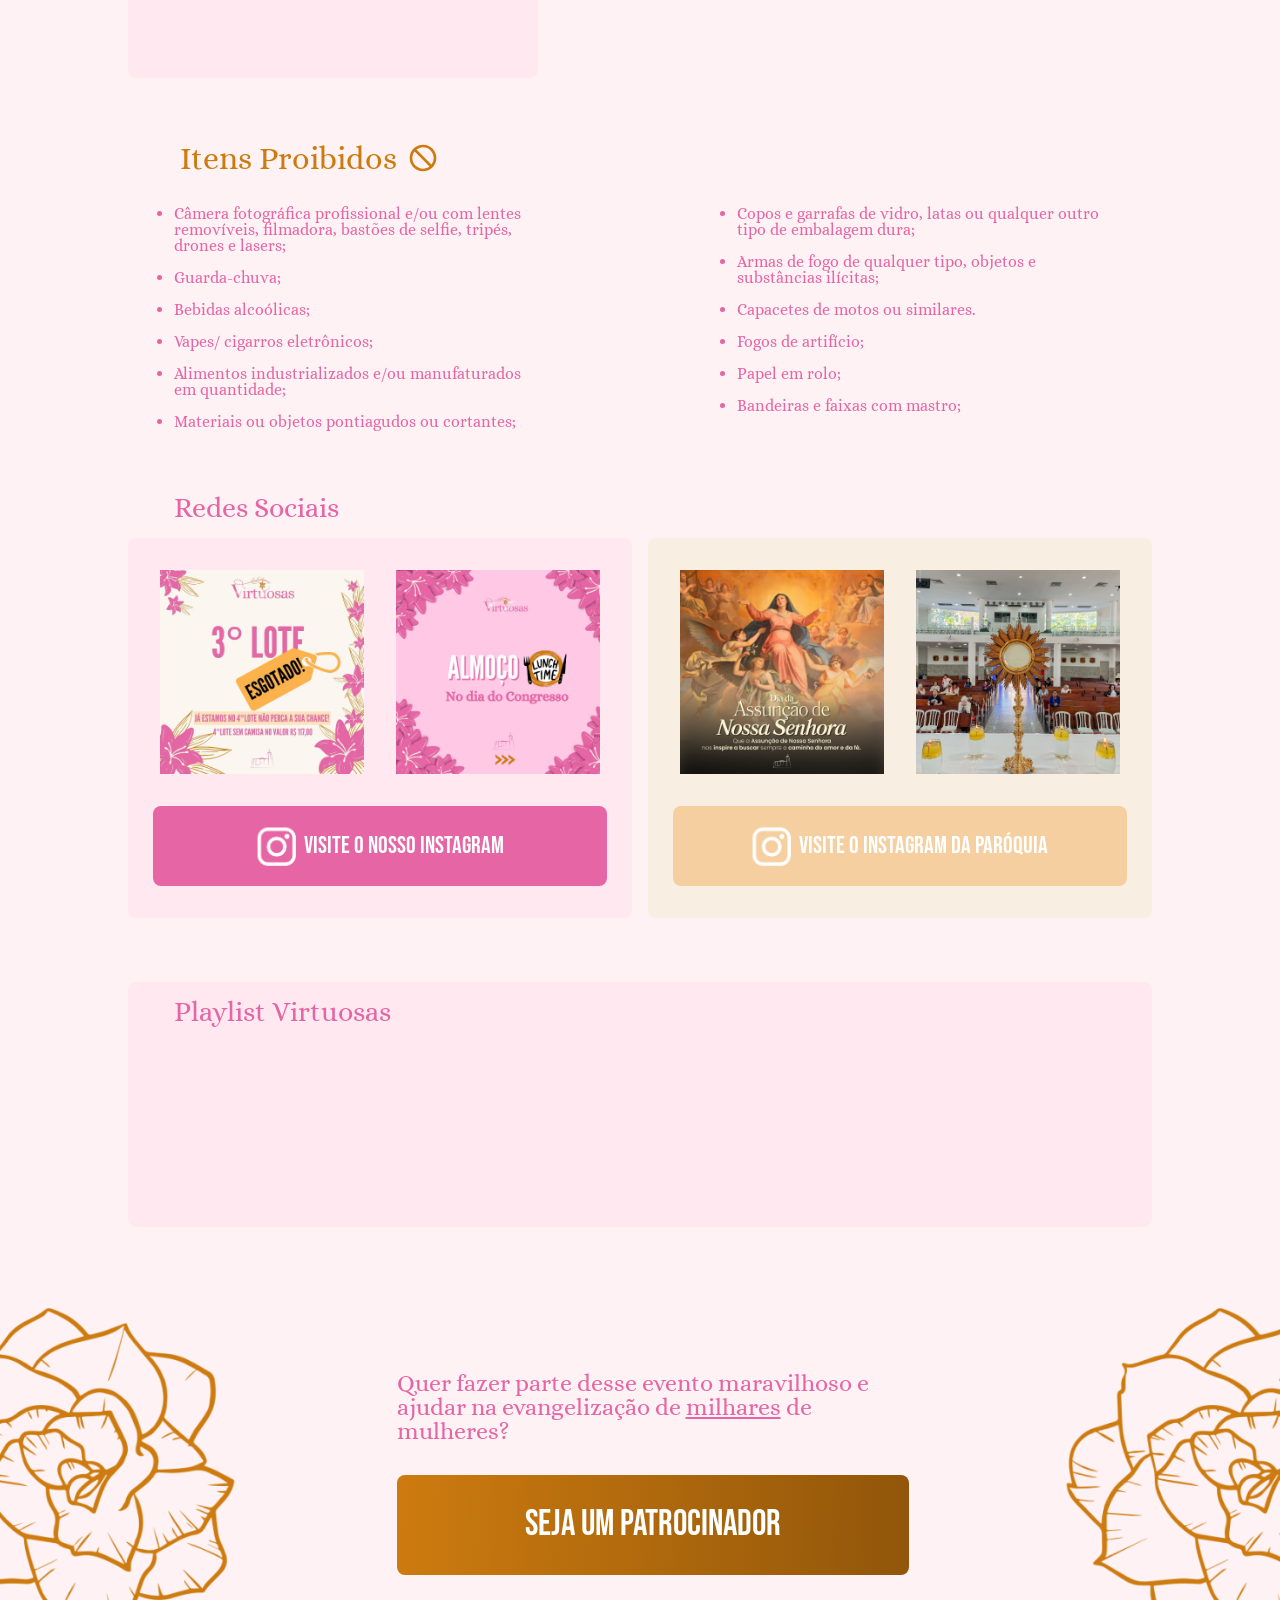
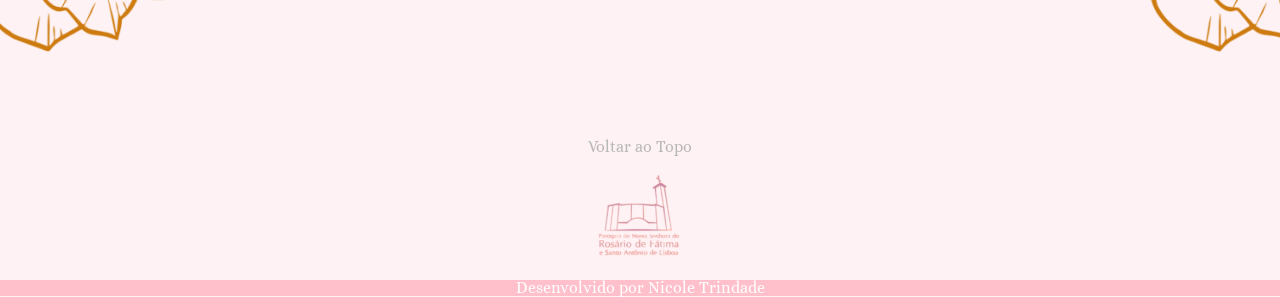
==== commit 3a95fffb: "Mensagemboasvindas" ====
--- a/Virtuosas site/index.html
+++ b/Virtuosas site/index.html
@@ -43,30 +43,14 @@
     </div>
 
         <div class="container-cronometro">
-            <div class="container-cronometrodiasehoras">
-                <div class="container-cronometrodiaslinha">
-                    <p class="faltamtexto">FALTAM &nbsp;</p>
-                    <p id="contadordias" ></p>
-                    <p>&nbsp;E </p>
-                </div>
-                <div class="container-cronometrohoraslinha">
-                    <p id="contador"></p>
-                </div>
-            </div>
-            <p class="container-cronometrotexto">HORAS</p>
-        </div>
+
+        </div>
+
 
         <div class="container-conteudo">
 
         <div class="container-inscr">
-            <div class="container-inscritas">
-                <div class="barra-container">
-                    <div class="barra-preenchida" id="barra"></div>
-                  </div>                  
-                <p class="numero-insc">90% dos ingressos vendidos</p>
-            </div>
-            <a class="button-inscr" href=" https://www.ticketmaster.com.br/event/congresso-das-mulheres-da-taquara-no-qualistage"> Compre Seu Ingresso</a>
-            <p style="color: red;">*Não forneceremos mais camisas</p>
+
         </div>
 
         <div id="info-evento" class="container-infoevento">
--- a/Virtuosas site/style.css
+++ b/Virtuosas site/style.css
@@ -56,7 +56,7 @@
     flex-direction: column;
     justify-content: center;
     align-items: center;
-    margin: 64px 0 64px 0;
+    margin: 0 0 64px 0;
     gap: 64px;
 }
 
@@ -153,11 +153,11 @@
     flex-direction: row;
     justify-content: center;
     background-size: cover;
-    align-items: flex-end;
-    background-image: url('src/Group\ 12.png');
+    align-items: center;
+    background-image: url('src/AINDABEMQEV.png');
     font-family: 'Bebas Neue';
     color: #E665A5;
-    height: 16.11vw;
+    height: 30vw;
 }
 .container-cronometrodiaslinha{
     display: flex;
@@ -173,6 +173,7 @@
 }
 .faltamtexto{
     color: white;
+    font-size: 90px;
 }
 .container-cronometrotexto{
     display: flex;
@@ -200,6 +201,9 @@
         font-size: 10vw;
 
     }
+}
+.banner_vim{
+    height: 350px;
 }
 .barra-container {
     width: 80%;
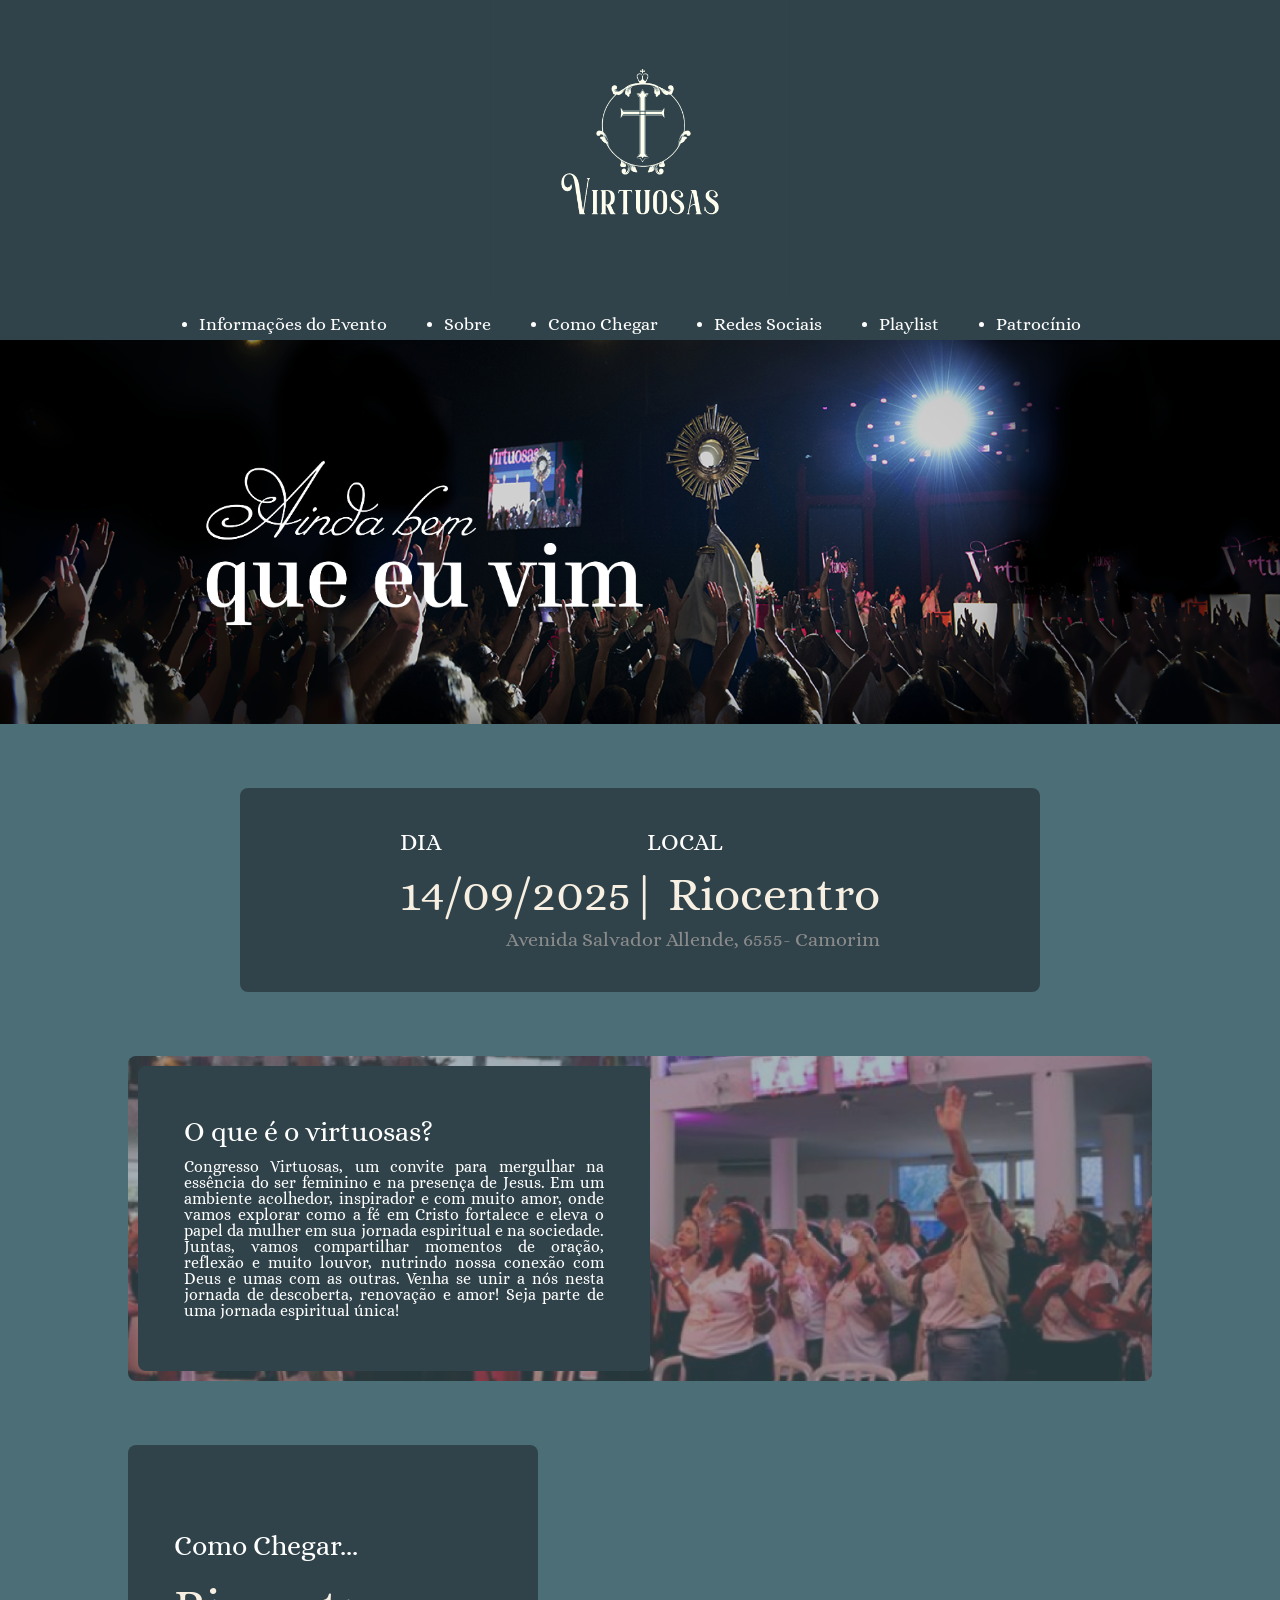
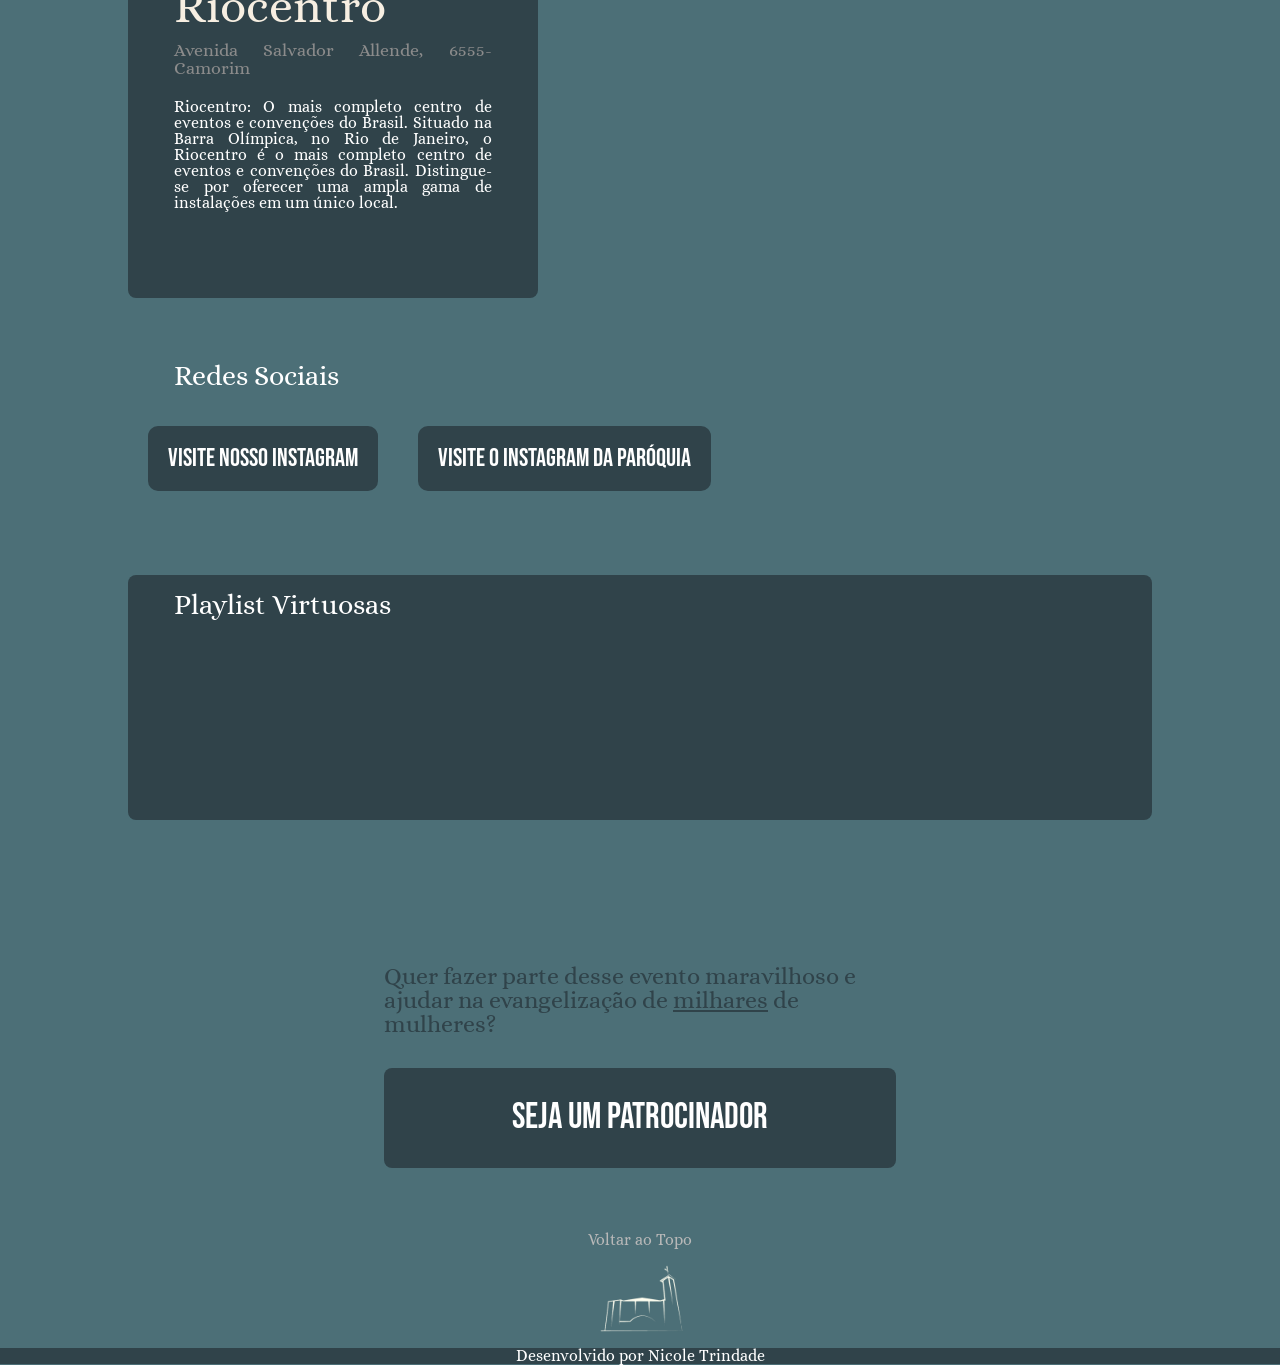
==== commit 8055cb27: "RECOLORAÇÃO" ====
--- a/Virtuosas site/index.html
+++ b/Virtuosas site/index.html
@@ -25,16 +25,15 @@
 <body >
     <div class="container-body">
         <div id="topo" class="container-Head">
-            <img class="logo-imagem" src="src/virtuosas logo 1.png" alt="virtuosas logo">
+            <img class="logo-imagem" style="height: 300px;" src="src/virtuosaslogo2.png" alt="virtuosas logo">
             <div class="menu-icon" onclick="toggleMenu()">☰</div>
         </div>
     
         <nav class="container-menu">
             <ul class="container-menulista">
-                <li><a class="item-listamenu" href="#info-evento">Informações do Evento</a></li>
+                <li><a class="item-listamenu"  href="#info-evento">Informações do Evento</a></li>
                 <li><a class="item-listamenu" href="#sobre">Sobre</a></li>
                 <li><a class="item-listamenu" href="#como-chegar">Como Chegar</a></li>
-                <li><a class="item-listamenu" href="#itens-proibidos">Itens Proibidos</a></li>
                 <li><a class="item-listamenu" href="#redes-sociais">Redes Sociais</a></li>
                 <li><a class="item-listamenu" href="#playlist">Playlist</a></li>
                 <li><a class="item-listamenu" href="#patrocinio">Patrocínio</a></li>
@@ -57,19 +56,15 @@
             <div class="container-periodoprinc">            
                 <div class="container-periodo">            
                     <p style="margin-left: 0px;" class="container-periodonome">DIA</p>
-                    <p class="container-periodoinfo">15/09/2024</p>
-                </div>
-                <div class="container-periodo">           
-                    <p class="container-periodonome" >HORÁRIO</p>
-                    <p class="container-periodoinfo">|  09:00 às 19:00</p>
+                    <p class="container-periodoinfo">14/09/2025</p>
                 </div>
                 <div class="container-periodo">
                     <p class="container-periodonome">LOCAL</p>
-                    <p class="container-periodoinfo">| Qualistage</p>
+                    <p class="container-periodoinfo">| Riocentro</p>
                 </div>
             </div>
             <div  class="container-infoeventoendereco">
-                 <p>Av. Ayrton Senna, 3000 - Barra da Tijuca</p>    
+                 <p>Avenida Salvador Allende, 6555- Camorim</p>    
             </div>
             
         </div>
@@ -91,91 +86,24 @@
         <div id="como-chegar" class="container-chegar">
             <div class="container-chegartexto" >
                 <p class="container-titulorosa" style="margin-bottom: 22px;" >Como Chegar...</p>
-                <p class="container-periodoinfo2"> Qualistage</p>
-                <p class="container-infoeventoendereco2" >Av. Ayrton Senna, 3000 - Barra da Tijuca</p>
-                <p class="container-textorosa">O Qualistage é a mais moderna casa de espetáculos do Brasil, um complexo multiuso com 
-                    capacidade para acomodar, confortavelmente, 9 mil pessoas em pé ou 3.500 sentadas, 
-                    com diversas configurações possíveis.</p>
+                <p class="container-periodoinfo2"> Riocentro</p>
+                <p class="container-infoeventoendereco2" >Avenida Salvador Allende, 6555- Camorim</p>
+                <p class="container-textorosa">Riocentro: O mais completo centro de eventos e convenções do Brasil.
+                    Situado na Barra Olímpica, no Rio de Janeiro, o Riocentro é o mais completo centro de eventos e convenções do Brasil. 
+                    Distingue-se por oferecer uma ampla gama de instalações em um único local.</p>
             </div>
             <div class="container-chegarmapa" >
-                <iframe class="container-chegarmapa" src="https://www.google.com/maps/embed?pb=!1m18!1m12!1m3!1d3673.11513591371!2d-43.36539692490938!3d-22.98279327920167!2m3!1f0!2f0!3f0!3m2!1i1024!2i768!4f13.1!3m3!1m2!1s0x9bdb58bebd875f%3A0x8287e417959644a8!2sQualistage!5e0!3m2!1spt-BR!2sbr!4v1724108321001!5m2!1spt-BR!2sbr" width="600" height="450" style="border:0;" allowfullscreen="" loading="lazy" referrerpolicy="no-referrer-when-downgrade"></iframe>
+                <iframe class="container-chegarmapa" src="https://www.google.com/maps/embed?pb=!1m18!1m12!1m3!1d3673.294589379726!2d-43.40941742490969!3d-22.976192279206302!2m3!1f0!2f0!3f0!3m2!1i1024!2i768!4f13.1!3m3!1m2!1s0x9bdd67a007f19d%3A0xa3a6051534a60785!2sRiocentro!5e0!3m2!1spt-BR!2sbr!4v1746663356352!5m2!1spt-BR!2sbr" width="600" height="450" style="border:0;" allowfullscreen="" loading="lazy" referrerpolicy="no-referrer-when-downgrade"></iframe>
             </div>
             
         </div>
         
 
-        <div id="itens-proibidos" class="container-itens">
-
-            <div class="container-itenstitulo">
-                <p> Itens Proibidos</p>
-                <img src="src/block-icon.svg">
-            </div>
-            <div class="container-listaproibidos">
-                <ul class="container-itenslista">
-                        <li>Câmera fotográfica profissional e/ou com lentes removíveis, filmadora, bastões de selfie, tripés, drones e lasers;</li>
-                        <li>Guarda-chuva;</li>
-                        <li>Bebidas alcoólicas;</li>
-                        <li>Vapes/ cigarros eletrônicos;</li>
-                        <li>Alimentos industrializados e/ou manufaturados em quantidade;</li>
-                        <li>Materiais ou objetos pontiagudos ou cortantes;</li>
-
-                </ul>
-                <ul class="container-itenslista">
-                    <li>Copos e garrafas de vidro, latas ou qualquer outro tipo de embalagem dura;</li>
-                    <li>Armas de fogo de qualquer tipo, objetos e substâncias ilícitas;</li>   
-                    <li>Capacetes de motos ou similares.</li>  
-                    <li>Fogos de artifício;</li> 
-                    <li>Papel em rolo;</li> 
-                    <li> Bandeiras e faixas com mastro;</li> 
-
-                </ul>
-            </div>
-        </div>
-
         <div id="redes-sociais" class="container-redessociais">
             <h1 class="container-titulorosa" style="margin-bottom: 16px;">Redes Sociais</h1>
-            <div class="container-instagramtotal">
-                <div class="container-instagramvirt">
-                    <div class="container-fotosinsta">                    
-                        <div onclick="window.location='https://www.instagram.com/p/C-2g4DoRQ3X/?utm_source=ig_web_copy_link&igsh=MzRlODBiNWFlZA==';" class="image-container">
-                            <img src="src/post3.png" alt="Post Instagram 3o lote">
-                            <div class="overlay">
-                                <img src="sua-imagem-sobreposicao.png" alt="">
-                            </div>
-                        </div>
-                        <div onclick="window.location='https://www.instagram.com/p/C-5daG8xgtd/?utm_source=ig_web_copy_link&igsh=MzRlODBiNWFlZA==';" class="image-container">
-                            <img src="src/post4.png" alt="Post Instagram Almoço">
-                            <div class="overlay">
-                                <img src="sua-imagem-sobreposicao.png" alt="">
-                            </div>
-                        </div>
-                    </div>
-                    
-                    <a class="button-instavirt" href="https://www.instagram.com/virtuosascm/">
-                        <img class="logo-insta-button" src="src/insta-menor.svg" alt=""> 
-                        <p>Visite o nosso instagram</p>
-                    </a>
-                </div>
-                
-                <div class="container-instagramparo">
-                    <div onclick="window.location='https://www.instagram.com/p/C-0Xj4Xxc16/?utm_source=ig_web_copy_link&igsh=MzRlODBiNWFlZA==';" class="container-fotosinsta">                    
-                        <div class="image-container">
-                            <img src="src/post2.png" alt="">
-                            <div class="overlay">
-                                <img src="sua-imagem-sobreposicao.png" alt="">
-                            </div>
-                        </div>
-                        <div onclick="window.location='//www.instagram.com/p/C92QTw2Mox7/?utm_source=ig_web_copy_link&igsh=MzRlODBiNWFlZA==';" class="image-container">
-                            <img src="src/post1.png" alt="Post Instagram Ostensório">
-                            <div class="overlay">
-                            </div>
-                        </div>
-                    </div>                
-                    <a class="button-instaparo" href="https://www.instagram.com/rosariodefatimataquara?utm_source=ig_web_button_share_sheet&igsh=ZDNlZDc0MzIxNw=="> 
-                        <img class="logo-insta-button" src="src/insta-menor.svg" alt="">
-                        <p>Visite o Instagram da Paróquia</p>
-                    </a>
-                </div>
+            <div class="container-insta">
+                <a class="button-Insta" href="https://www.instagram.com/virtuosascm/">Visite Nosso Instagram</a>
+                <a  class="button-Insta" href="https://www.instagram.com/virtuosascm/">Visite o Instagram da Paróquia</a>
             </div>
         </div>
 
@@ -188,21 +116,20 @@
         </div>
         
         <div id="patrocinio" class="container-patrocionio">
-            <img class="imagem-fundo-cravo" src="src/cravoesq.png" alt="">
             <div class="container-conteudopatrocionio">            
                 <p class="container-textopatrocionio">Quer fazer parte desse evento maravilhoso e ajudar na 
                 evangelização de <u>milhares</u> de mulheres?</p>
                 <a class="button-patrocinador" href="https://bit.ly/parceriavirtuosas"> Seja um patrocinador</a>
             </div>
-            <img class="imagem-fundo-cravo" src="src/cravodir.png" alt="">
+
 
         </div>
          </div>
         <div class="container-footer">
             <a class="texto-footer" href="#topo">Voltar ao Topo</a>
-            <img src="src/logo-igreja.png" alt="">
+            <img style="width: 100px;" src="src/paroquiafatima.png" alt="">
         </div>
-        <p style="background-color: pink; color: white; text-align: center;"> Desenvolvido por Nicole Trindade</p>
+        <p style="background-color: #30434A; color: white; text-align: center;"> Desenvolvido por Nicole Trindade</p>
     </div>
     <script async src="//www.instagram.com/embed.js"></script>
     <script src="script.js"></script>
@@ -211,4 +138,3 @@
       </script>
       <script defer src="/_vercel/insights/script.js"></script>
 </body>
-</html>
--- a/Virtuosas site/style.css
+++ b/Virtuosas site/style.css
@@ -47,7 +47,7 @@
 	border-spacing: 0;
 }
 body{
-    background-color: #FEF2F4;
+    background-color: #4C6F77;
     font-family: 'Alice';
     overflow-x: hidden;
 }
@@ -68,10 +68,11 @@
 .container-Head{
     display: flex;
     flex-direction: row;
-    justify-content: flex-start;
+    justify-content: center;
+    background-color: #30434A
 }
 .container-menu {
-    background-color: #E665A5;
+    background-color: #30434A;
     font-family: "Alice", serif;
     height: 40px;
     display: flex; /* Adiciona flexbox para alinhar itens horizontalmente */
@@ -84,13 +85,14 @@
     display: none;
     font-size: 24px;
     cursor: pointer;
-    color: #E665A5;
+    color: white;
     margin: 10px 10px 0 0 ; /* Move o ícone para a extrema direita */
 }
 
 .container-menulista {
     display: flex;
     justify-content: center;
+    text-decoration: none;
     flex-direction: row;
     padding: 10px 010px 0;
     gap: 4.44vw;
@@ -156,7 +158,7 @@
     align-items: center;
     background-image: url('src/AINDABEMQEV.png');
     font-family: 'Bebas Neue';
-    color: #E665A5;
+    color: white;
     height: 30vw;
 }
 .container-cronometrodiaslinha{
@@ -214,7 +216,7 @@
 .barra-preenchida {
     width: 0%; /* Inicialmente, a barra tem largura zero */
     height: 57px;
-    background-color: #E665A5; /* Cor rosa da barra */
+    background-color: white; /* Cor rosa da barra */
     transition: width 2s ease-in-out; /* Animação de 2 segundos para o crescimento da barra */
 }  
 .container-inscr{
@@ -232,7 +234,7 @@
 }
 .numero-insc{
     font-size: 24px;
-    color: #E665A5;
+    color: white;
 
 }
 .button-inscr{
@@ -244,7 +246,7 @@
     align-items: center;
     height: 6.94vw;
     width: 41.38vw;
-    background-color: #E665A5;
+    background-color: white;
     border-radius: 0.55vw;
     color: white;
     font-family: 'Bebas Neue';
@@ -259,7 +261,7 @@
         align-items: center;
         height: 60px;
         width: 70%;
-        background-color: #E665A5;
+        background-color: white;
         border-radius: 8px;
         color: white;
         font-family: 'Bebas Neue';
@@ -271,7 +273,7 @@
 .container-infoevento{
     display: flex;
     flex-direction: column;
-    background-color: #FFE8F0;
+    background-color: #30434A;
     padding: 42px 12.5vw 42px 12.5vw;
     border-radius: 8px;
 
@@ -280,12 +282,12 @@
     font-size: 24px;
     margin-bottom: 16px;
     margin-left: 16px;
-    color: #E665A5;
+    color: white;
 }
 .container-periodoinfo{
 
     font-size: 48px;
-    color: #CD7B0F;
+    color: #f7efe2;
 
 }
 .container-periodoprinc{
@@ -316,7 +318,7 @@
     .container-infoevento{
         display: flex;
         flex-direction: column;
-        background-color: #FFE8F0;
+        background-color: #30434A;
         padding: 0;
         width: 95%;
         border-radius: 8px;
@@ -328,7 +330,7 @@
     .container-periodoinfo{
 
         font-size: 24px;
-        color: #CD7B0F;
+        color: #f7efe2;
     
     }
 
@@ -354,7 +356,7 @@
         .container-periodoinfo{
     
             font-size:20px;
-            color: #CD7B0F;
+            color: #f7efe2;
         
         }
         .container-infoeventoendereco{
@@ -375,8 +377,8 @@
         @media (max-width:440px) {
             .container-periodoinfo{
         
-                font-size:4.5vw;
-                color: #CD7B0F;
+                font-size:8vw;
+                color: #f7efe2;
             
             }
             .container-infoeventoendereco{
@@ -418,15 +420,15 @@
     width: 50%;
     height: 305px;
     margin: 10px;
-    color: #E665A5;
-    
-    background-color: #FFE8F0;
+    color: white;
+    
+    background-color: #30434A;
     border-radius: 8px;
 }
 .container-titulorosa{
     font-size: 32px;
     padding: 0 3.61vw 0 3.61vw;
-    color: #E665A5;
+    color: white;
     margin-bottom: 12px;
     font-size: 2.22vw;
     
@@ -442,7 +444,7 @@
     .container-titulorosa{
         font-size: 32px;
         padding: 0 3.61vw 0 3.61vw;
-        color: #E665A5;
+        color: white;
         
         margin-bottom: 12px;
         
@@ -473,7 +475,7 @@
         height: auto;
         margin: 0;
         color: white;
-        background-color: #E665A5;
+        background-color: #30434A;
         border-radius: 0;
     }
 
@@ -483,7 +485,7 @@
     .container-titulorosa{
         font-size: 32px;
         padding: 0 3.61vw 0 3.61vw;
-        color: #E665A5;
+        color: white;
         margin-bottom: 12px;
     }
         
@@ -501,13 +503,13 @@
 .container-periodoinfo2{
 
     font-size: 48px;
-    color: #CD7B0F;
+    color: #f7efe2;
     padding: 0 3.61vw 0 3.61vw;
 
 }
 .container-chegartexto{
-    background-color: #FFE8F0;
-    color: #E665A5;
+    background-color: #30434A;
+    color: white;
     display: flex;
     flex-direction: column;
     justify-content: center;
@@ -564,7 +566,7 @@
     .container-periodoinfo2{
 
         font-size: 48px;
-        color: #CD7B0F;
+        color: #f7efe2;
         padding: 0 3.61vw 0 3.61vw;
     
     }
@@ -587,7 +589,7 @@
     gap: 10px;
     flex-direction: row;
     font-size: 32px;
-    color: #CD7B0F;
+    color: #f7efe2;
 }
 .container-listaproibidos{
     display: flex;
@@ -604,7 +606,7 @@
     gap: 16px;
     list-style-type: disc;
     padding-right: 10px;
-    color: #E665A5;
+    color: white;
 }
 @media (max-width:786px) {
     .container-itens{
@@ -626,7 +628,7 @@
         margin-bottom: 32px;
         flex-direction: row;
         font-size: 6.4vw;
-        color: #CD7B0F;
+        color: #f7efe2;
     }
 }
 @media (max-width:440px) {
@@ -636,7 +638,7 @@
         margin-bottom: 32px;
         flex-direction: row;
         font-size: 32px;
-        color: #CD7B0F;
+        color: #f7efe2;
     }
 }
 
@@ -656,7 +658,7 @@
     flex-direction: column;
     justify-content: center;
     align-items: center;
-    background-color: #FFE8F0;
+    background-color: #30434A;
     border-radius: 8px;
     
 }
@@ -666,7 +668,7 @@
     flex-direction: column;
     justify-content: center;
     align-items: center;
-    background-color: #F8EEE2;
+    background-color: #30434A;
     border-radius: 8px;
 
 }
@@ -685,7 +687,7 @@
     gap: 8px;
     width: 90%;
     height: 80px;
-    background-color: #E665A5;
+    background-color: #30434A;
     text-decoration: none;
     color: white;
     font-family: 'Bebas Neue';
@@ -774,7 +776,7 @@
         flex-direction: column;
         justify-content: center;
         align-items: center;
-        background-color: #F8EEE2;
+        background-color: #30434A;
         border-radius: 8px;
     
     }
@@ -786,7 +788,7 @@
         gap: 8px;
         width: 90%;
         height: 17.77vw;
-        background-color: #E665A5;
+        background-color: #30434A;
         text-decoration: none;
         color: white;
         font-family: 'Bebas Neue';
@@ -817,12 +819,34 @@
     
 }
 
-
+/* INSTAGRAM */
+.container-insta{
+    display: flex;
+}
+.button-Insta{
+    display: flex;
+    margin: 20px;
+    font-family: 'Bebas Neue';
+    font-size: 25px;
+    background-color: #30434A;
+    border-radius: 10px;
+    color: white;
+    text-decoration: none;
+    padding: 20px;
+}
+@media (max-width:440px) {
+    .button-Insta{
+
+        font-size:3vw;
+        color: white;
+    
+    }
+}
 /* SPOTIFY */
 .container-spotify{
     display: flex;
     flex-direction: column;
-    background-color: #FFE8F0;
+    background-color: #30434A;
     border-radius: 8px;
     width: 80%;
 
@@ -839,7 +863,7 @@
     .container-spotify{
         display: flex;
         flex-direction: column;
-        background-color: #FFE8F0;
+        background-color: #30434A;
         border-radius: 8px;
         width: 95%;
     
@@ -852,7 +876,7 @@
 .container-patrocionio {
     display: flex;
     flex-direction: row;
-    justify-content: space-between;
+    justify-content: space-around;
     width: 100%;
 }
 .container-conteudopatrocionio {
@@ -863,7 +887,7 @@
     width: 40%;
 }
 .container-textopatrocionio {
-    color: #E665A5;
+    color: #30434A;
     margin-bottom: 32px;
     font-size: 24px;
 }
@@ -873,7 +897,7 @@
     align-items: center;
     height: 100px;
     border-radius: 8px;
-    background: linear-gradient(92deg, #CD7B0F 0%, #91560A 100%);
+    background: #30434A;
     font-family: 'Bebas Neue';
     color: white;
     text-decoration: none;
@@ -886,7 +910,7 @@
 @media (max-width:786px) {
    
     .container-textopatrocionio {
-        color: #E665A5;
+        color: #30434A;
         margin-bottom: 32px;
         font-size: 4vw;
     }
@@ -903,7 +927,7 @@
         align-items: center;
         height: 12.72vw;
         border-radius: 8px;
-        background: linear-gradient(92deg, #CD7B0F 0%, #91560A 100%);
+        background:#30434A;
         font-family: 'Bebas Neue';
         color: white;
         text-decoration: none;
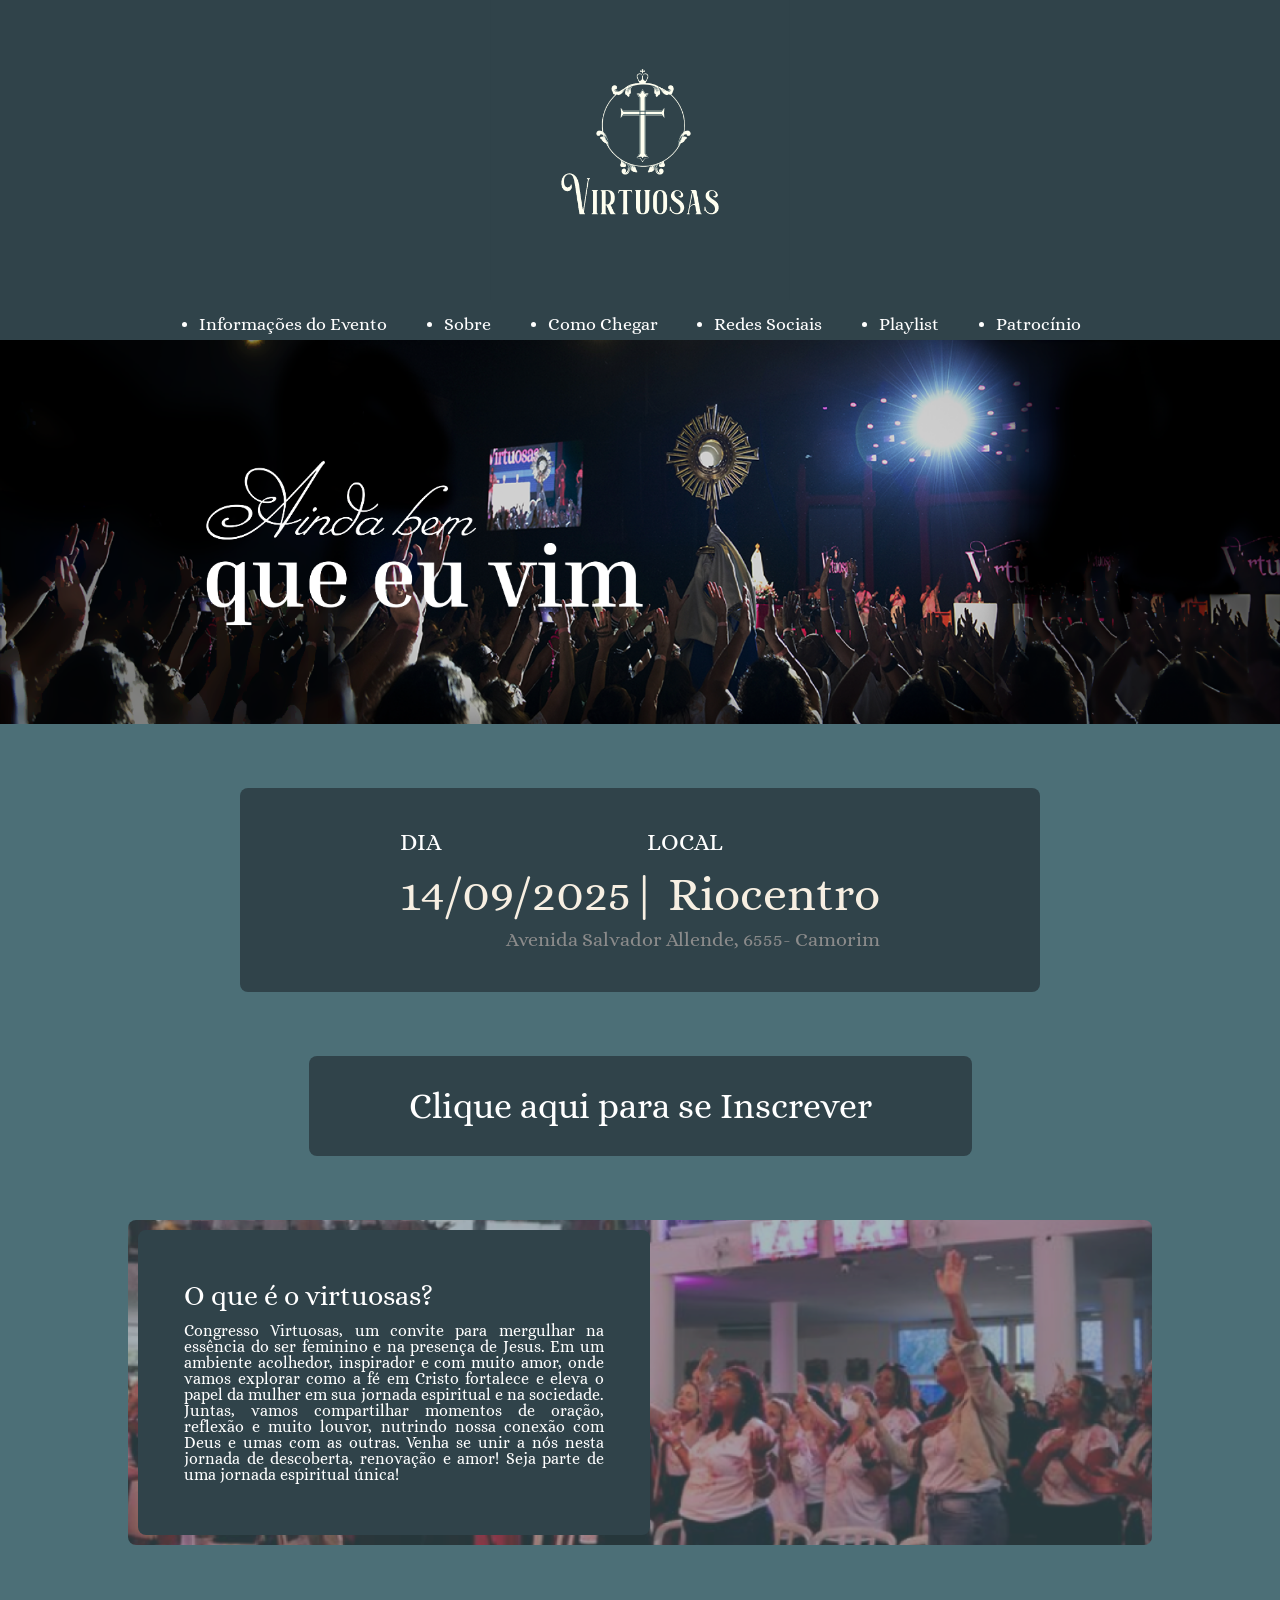
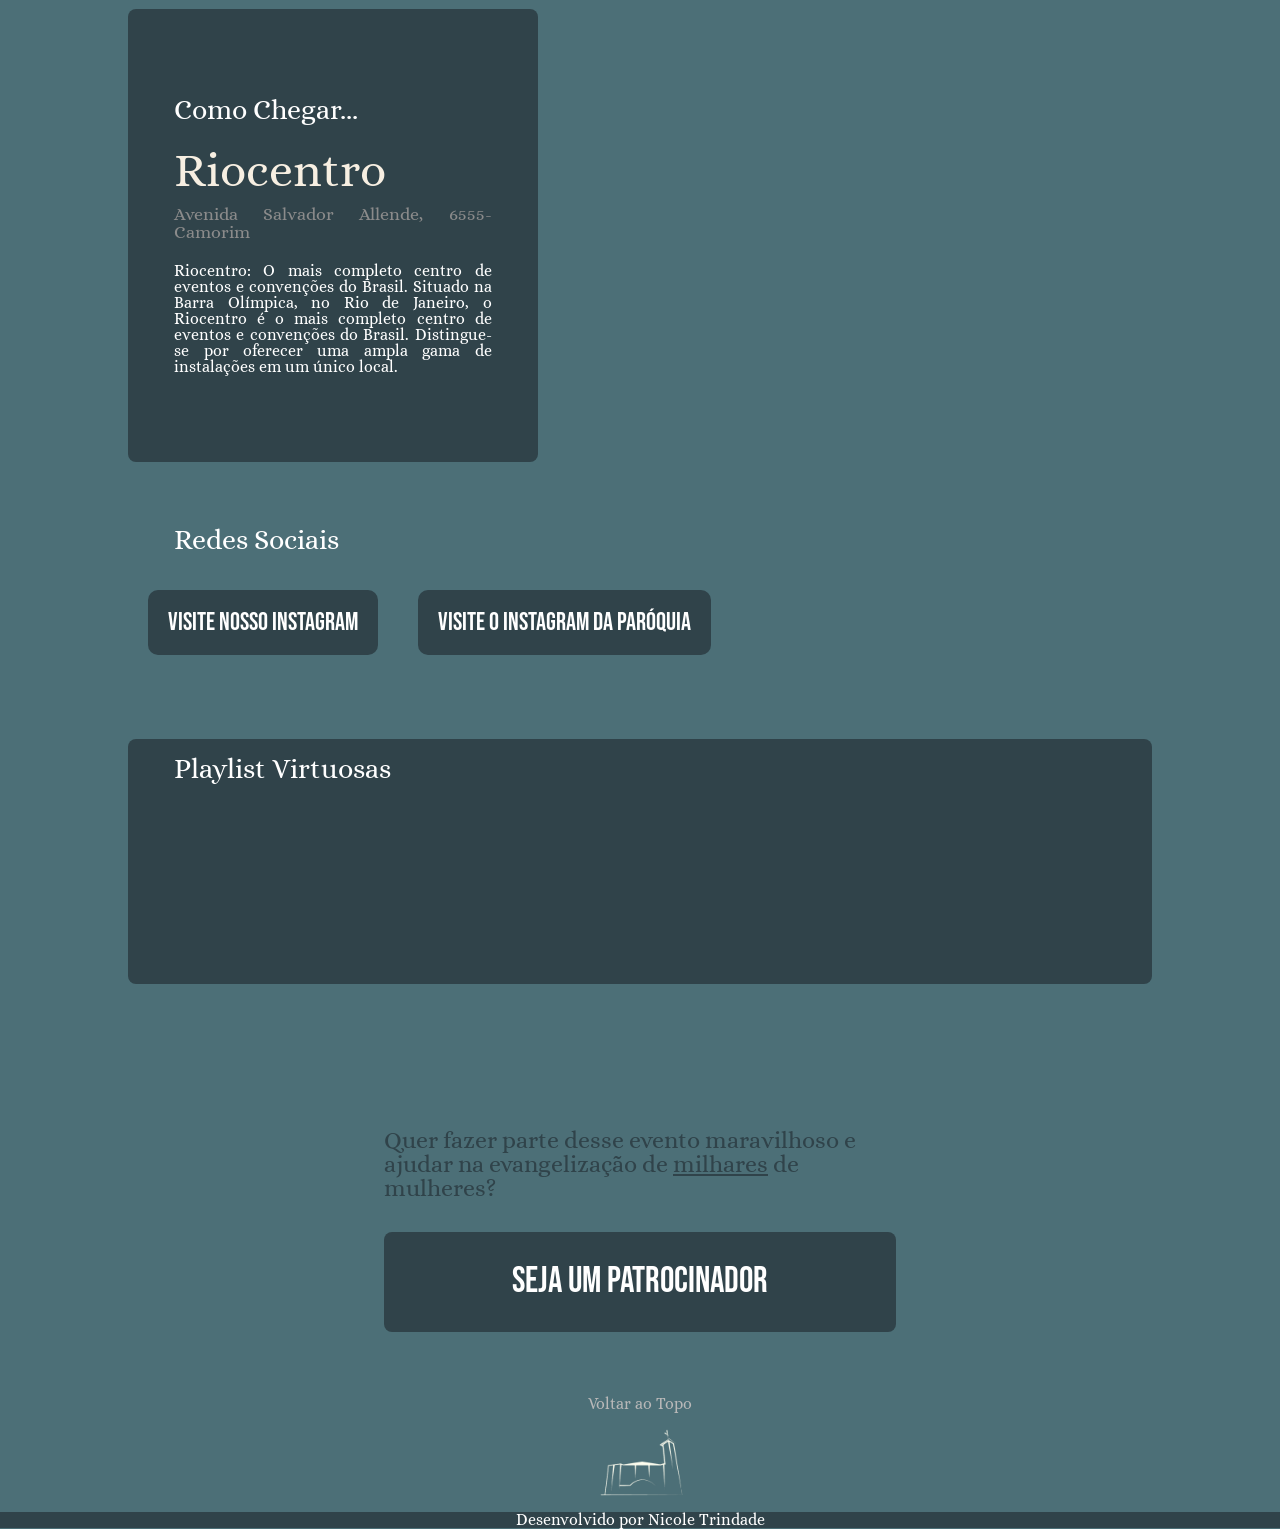
==== commit 4eead381: "botão de inscreva-se" ====
--- a/Virtuosas site/index.html
+++ b/Virtuosas site/index.html
@@ -68,6 +68,9 @@
             </div>
             
         </div>
+        <div>
+            <a href="https://www.e-inscricao.com/congresso-de-mulheres-virtuosas/virtuosas"  class="button-inscrevase" >Clique aqui para se Inscrever</a>
+        </div>
 
         <div id="sobre" class="container-sobre">
             <div class="container-fundooqueevirtuosas">
@@ -103,7 +106,7 @@
             <h1 class="container-titulorosa" style="margin-bottom: 16px;">Redes Sociais</h1>
             <div class="container-insta">
                 <a class="button-Insta" href="https://www.instagram.com/virtuosascm/">Visite Nosso Instagram</a>
-                <a  class="button-Insta" href="https://www.instagram.com/virtuosascm/">Visite o Instagram da Paróquia</a>
+                <a  class="button-Insta" href="https://www.instagram.com/rosariodefatimataquara/">Visite o Instagram da Paróquia</a>
             </div>
         </div>
 
--- a/Virtuosas site/style.css
+++ b/Virtuosas site/style.css
@@ -396,7 +396,18 @@
                 
             }
 
-
+.button-inscrevase{
+    display: flex;
+    justify-content: center;
+    align-items: center;
+    padding: 0 100px 0 100px;
+    height: 100px;
+    border-radius: 8px;
+    background: #30434A;
+    color: white;
+    text-decoration: none;
+    font-size: 36px;
+}
 
 /* SOBRE O EVENTO */
 .container-sobre{
